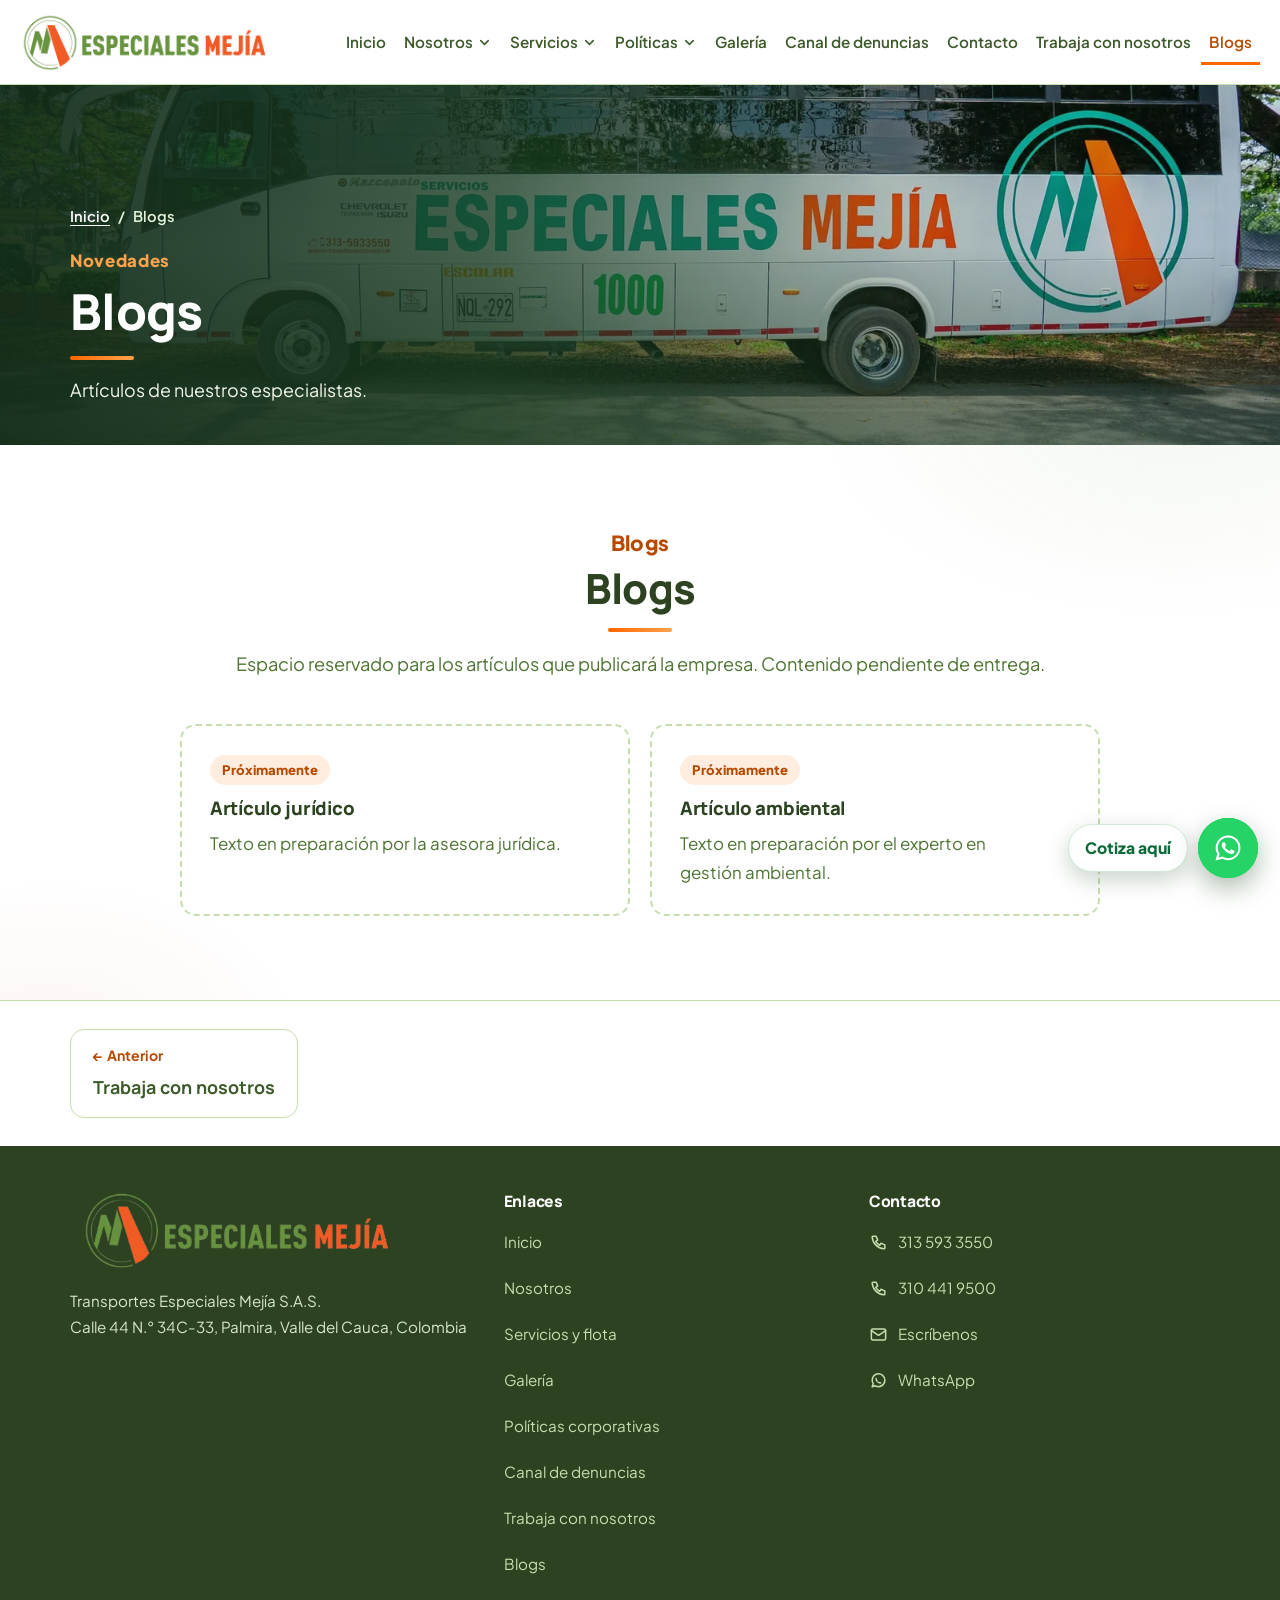
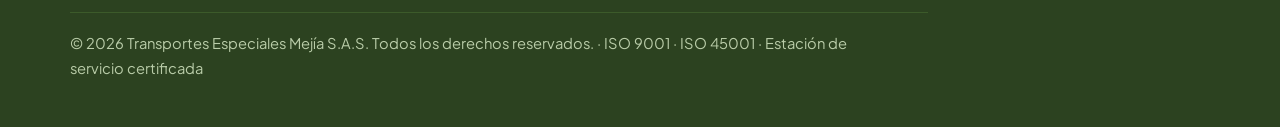
==== blogs.html @ d9e91ddc "Migrar el sitio a version paginada (12 paginas + galeria), reemplaza la landing de una sola pagina" ====
<!DOCTYPE html>
<html lang="es">
<head>
<meta charset="UTF-8">
<meta name="viewport" content="width=device-width, initial-scale=1">
<title>Blogs | Transportes Especiales Mejía S.A.S.</title>
<meta name="description" content="Artículos de nuestros especialistas. Transportes Especiales Mejía S.A.S., Palmira, Valle del Cauca.">
<link rel="icon" href="assets/img/isotipo.png">
<link rel="preconnect" href="https://fonts.googleapis.com">
<link rel="preconnect" href="https://fonts.gstatic.com" crossorigin>
<link href="https://fonts.googleapis.com/css2?family=Manrope:wght@500;600;700;800&family=Plus+Jakarta+Sans:wght@400;500;600;700;800&display=swap" rel="stylesheet">
<link rel="stylesheet" href="assets/css/styles.css">
</head>
<body>
<div class="progreso" id="progreso" aria-hidden="true"></div>
<a class="saltar" href="#contenido">Saltar al contenido</a>
<!-- ========== MÓDULO 01 · CABECERA ========== -->
<header class="cabecera">
  <div class="contenedor cabecera__fila">
    <a class="cabecera__logo" href="index.html"><img src="assets/img/logo-alta.png" alt="Transportes Especiales Mejía S.A.S." width="580" height="130"></a>
    <!-- Obs.3 #24: menú desplegable en escritorio (≥1280 px). En móvil se conserva la lista simple, adaptada. -->
    <nav class="nav" aria-label="Principal">
      <a class="nav__enlace" href="index.html">Inicio</a>
      <div class="nav__grupo">
        <a class="nav__enlace" href="nosotros.html" aria-haspopup="true">Nosotros<svg class="nav__chev" viewBox="0 0 24 24" aria-hidden="true"><path d="M6 9l6 6 6-6"/></svg></a>
        <ul class="nav__panel">
          <li><a href="nosotros.html">Nosotros</a></li>
          <li><a href="nosotros.html#mision-vision">Misión y visión</a></li>
          <li><a href="principios-valores.html#principios">Principios</a></li>
          <li><a href="principios-valores.html#valores">Valores corporativos</a></li>
          <li><a href="nosotros.html#valor-diferencial">Nuestro valor diferencial</a></li>
          <li><a href="sistemas-de-gestion.html">Sistemas de gestión</a></li>
          <li><a href="sostenibilidad.html">Sostenibilidad y responsabilidad ambiental</a></li>
        </ul>
      </div>
      <div class="nav__grupo">
        <a class="nav__enlace" href="servicios.html" aria-haspopup="true">Servicios<svg class="nav__chev" viewBox="0 0 24 24" aria-hidden="true"><path d="M6 9l6 6 6-6"/></svg></a>
        <ul class="nav__panel">
          <li><a href="servicios.html#srv-empresarial">Transporte Empresarial</a></li>
          <li><a href="servicios.html#srv-escolar">Transporte escolar</a></li>
          <li><a href="servicios.html#srv-turistico">Transporte turístico y ocasional</a></li>
          <li><a href="servicios.html#flota">Nuestra flota</a></li>
        </ul>
      </div>
      <div class="nav__grupo">
        <a class="nav__enlace" href="politicas.html" aria-haspopup="true">Políticas<svg class="nav__chev" viewBox="0 0 24 24" aria-hidden="true"><path d="M6 9l6 6 6-6"/></svg></a>
        <ul class="nav__panel">
          <li><a href="politicas.html#pol-integrada">Política integrada de gestión</a></li>
          <li><a href="politicas.html#pol-datos">Tratamiento de datos personales</a></li>
          <li><a href="politicas.html#pol-terminos">Términos y condiciones del servicio</a></li>
          <li><a href="politicas.html#pol-sarlaft">Política SARLAFT y PTEE</a></li>
        </ul>
      </div>
      <a class="nav__enlace" href="galeria.html">Galería</a>
      <a class="nav__enlace" href="canal-de-denuncias.html">Canal de denuncias</a>
      <a class="nav__enlace" href="contacto.html">Contacto</a>
      <a class="nav__enlace" href="trabaja-con-nosotros.html">Trabaja con nosotros</a>
      <a aria-current="page" class="nav__enlace" href="blogs.html">Blogs</a>
    </nav>
    <a class="boton boton--primario boton--ico" href="contacto.html"><svg viewBox="0 0 24 24" aria-hidden="true"><rect x="3.5" y="5" width="17" height="15" rx="2.5"/><path d="M3.5 10h17M8 3v4M16 3v4"/></svg>Solicitar servicio</a>
    <button class="menu-btn" id="menuBtn" aria-expanded="false" aria-controls="navMovil" aria-label="Abrir menú">
      <span></span><span></span><span></span>
    </button>
  </div>
  <nav class="nav-movil" id="navMovil" aria-label="Principal móvil">
    <a href="index.html">Inicio</a>
    <a href="nosotros.html">Nosotros</a>
    <a class="sub" href="principios-valores.html">Principios y valores</a>
    <a class="sub" href="sistemas-de-gestion.html">Sistemas de gestión</a>
    <a class="sub" href="sostenibilidad.html">Sostenibilidad</a>
    <a href="servicios.html">Servicios y flota</a>
    <a href="politicas.html">Políticas</a>
    <a href="galeria.html">Galería</a>
    <a href="canal-de-denuncias.html">Canal de denuncias</a>
    <a href="contacto.html">Contacto</a>
    <a href="trabaja-con-nosotros.html">Trabaja con nosotros</a>
    <a aria-current="page" href="blogs.html">Blogs</a>
  </nav>
</header>


<main id="contenido">
<section class="banner" id="inicio">
  <img class="banner__img" src="assets/banners/12.webp" alt="" width="1600" height="520" style="object-position:50% 55%" fetchpriority="high">
  <div class="contenedor banner__cuerpo">
    <nav class="migas" aria-label="Ruta de navegación"><a href="index.html">Inicio</a><span aria-hidden="true">/</span><span aria-current="page">Blogs</span></nav>
    <span class="banner__eyebrow">Novedades</span>
    <h1>Blogs</h1>
    <p>Artículos de nuestros especialistas.</p>
  </div>
</section>
<!-- ========== MÓDULO 19 · BLOGS (Obs.3 #8: indicio de ubicación; contenido pendiente del cliente) ========== -->
<section class="seccion seccion--claro" id="blogs">
  <div class="contenedor">
    <div class="centrado encabezado">
      <span class="etiqueta">Blogs</span>
      <h2 class="titulo">Blogs</h2>
      <p class="entradilla">Espacio reservado para los artículos que publicará la empresa. Contenido pendiente de entrega.</p>
    </div>
    <div class="blog-rejilla">
      <article class="blog">
        <span class="blog__estado">Próximamente</span>
        <h3>Artículo jurídico</h3>
        <p>Texto en preparación por la asesora jurídica.</p>
      </article>
      <article class="blog">
        <span class="blog__estado">Próximamente</span>
        <h3>Artículo ambiental</h3>
        <p>Texto en preparación por el experto en gestión ambiental.</p>
      </article>
    </div>
  </div>
</section>


<nav class="pager" aria-label="Navegación entre páginas"><div class="contenedor pager__fila"><a class="pager__a pager__a--ant" href="trabaja-con-nosotros.html" rel="prev"><span>← Anterior</span><b>Trabaja con nosotros</b></a></div></nav>
</main>
<!-- ========== MÓDULO 18 · PIE ========== -->
<footer class="pie">
  <div class="contenedor">
    <div class="pie__fila">
      <div>
        <img src="assets/img/logo.png" alt="Transportes Especiales Mejía S.A.S.">
        <p style="margin:18px 0 0">Transportes Especiales Mejía S.A.S.</p>
        <p style="margin:0">Calle 44 N.° 34C-33, Palmira, Valle del Cauca, Colombia</p>
      </div>
      <div>
        <h4>Enlaces</h4>
        <ul>
          <li><a href="index.html">Inicio</a></li>
          <li><a href="nosotros.html">Nosotros</a></li>
          <li><a href="servicios.html">Servicios y flota</a></li>
          <li><a href="galeria.html">Galería</a></li>
          <li><a href="politicas.html">Políticas corporativas</a></li>
          <li><a href="canal-de-denuncias.html">Canal de denuncias</a></li>
          <li><a href="trabaja-con-nosotros.html">Trabaja con nosotros</a></li>
          <li><a href="blogs.html">Blogs</a></li>
        </ul>
      </div>
      <div>
        <h4>Contacto</h4>
        <ul>
          <li><a href="tel:+573135933550"><svg class="ico" viewBox="0 0 24 24" aria-hidden="true"><path d="M5 4h4l2 5-2.5 1.5a12 12 0 005 5L15 13l5 2v4a1 1 0 01-1.1 1A16 16 0 014 5.1 1 1 0 015 4z"/></svg>313 593 3550</a></li>
          <li><a href="tel:+573104419500"><svg class="ico" viewBox="0 0 24 24" aria-hidden="true"><path d="M5 4h4l2 5-2.5 1.5a12 12 0 005 5L15 13l5 2v4a1 1 0 01-1.1 1A16 16 0 014 5.1 1 1 0 015 4z"/></svg>310 441 9500</a></li>
          <li><a href="mailto:pasajeros@transportesespecialesmejia.com"><svg class="ico" viewBox="0 0 24 24" aria-hidden="true"><rect x="3" y="5" width="18" height="14" rx="2"/><path d="M3 7l9 6 9-6"/></svg>Escríbenos</a></li>
          <li><a href="https://wa.me/573135933550" target="_blank" rel="noopener"><svg class="ico" viewBox="0 0 24 24" aria-hidden="true"><path d="M20 11.7a8 8 0 01-11.9 7L4 20l1.4-4a8 8 0 1114.6-4.3z"/><path d="M9 9.5c0 3 2.5 5.5 5.5 5.5"/></svg>WhatsApp</a></li>
        </ul>
      </div>
    </div>
    <div class="pie__legal">© <span id="anio">2026</span> Transportes Especiales Mejía S.A.S. Todos los derechos reservados. · ISO 9001 · ISO 45001 · Estación de servicio certificada</div>
  </div>
</footer>

<!-- Obs.3 #19: botón de WhatsApp con aura («aquí estoy») y texto «Cotiza aquí» -->
<a class="wa-flotante" href="https://wa.me/573135933550" target="_blank" rel="noopener" aria-label="Cotiza aquí por WhatsApp">
  <span class="wa-flotante__texto">Cotiza aquí</span>
  <span class="wa-flotante__disco"><svg viewBox="0 0 24 24" aria-hidden="true"><path d="M12.04 2C6.58 2 2.13 6.45 2.13 11.91c0 1.7.44 3.36 1.28 4.82L2 22l5.4-1.42a9.88 9.88 0 004.64 1.18h.01c5.46 0 9.91-4.45 9.91-9.91 0-2.64-1.03-5.13-2.9-7-1.87-1.87-4.35-2.85-6.02-2.85zm0 18.13h-.01a8.2 8.2 0 01-4.18-1.15l-.3-.18-3.11.82.83-3.03-.2-.31a8.2 8.2 0 01-1.26-4.37c0-4.54 3.7-8.24 8.25-8.24 2.2 0 4.27.86 5.83 2.42a8.18 8.18 0 012.41 5.83c0 4.55-3.7 8.21-8.26 8.21zm4.52-6.16c-.25-.12-1.47-.72-1.7-.81-.23-.08-.39-.12-.56.13-.17.25-.64.81-.78.97-.14.17-.29.19-.53.06-.25-.12-1.05-.39-2-1.23-.74-.66-1.24-1.48-1.39-1.72-.14-.25-.02-.38.11-.5.11-.11.25-.29.37-.43.12-.14.16-.25.25-.41.08-.17.04-.31-.02-.44-.06-.12-.56-1.36-.77-1.86-.2-.49-.41-.42-.56-.43h-.48c-.17 0-.44.06-.67.31-.23.25-.87.85-.87 2.08s.9 2.42 1.02 2.58c.12.17 1.77 2.7 4.29 3.79.6.26 1.07.41 1.44.53.6.19 1.15.16 1.59.1.48-.07 1.47-.6 1.68-1.18.21-.58.21-1.08.15-1.18-.06-.1-.23-.16-.48-.28z"/></svg></span>
</a>
<button class="arriba" id="btnArriba" type="button" aria-label="Volver arriba">
  <svg viewBox="0 0 24 24"><path d="M12 19V5"/><path d="M6 11l6-6 6 6"/></svg>
</button>


<script src="assets/js/main.js" defer></script>
</body>
</html>
---- assets/css/styles.css ----
/* ============================================================
   PROPUESTA V2 · CAPA DE MODERNIZACIÓN VISUAL
   ------------------------------------------------------------
   Esta hoja NO toca contenido, textos, estructura ni datos ya
   aprobados por el cliente en v2.0 (ver CAMBIOS-v2.md). Solo
   añade/ajusta estilo visual: tipografía, movimiento, profundidad
   y detalles de interfaz. Todo lo nuevo respeta
   prefers-reduced-motion y el sistema de color institucional.
   ============================================================ */
/* ============================================================
   SISTEMA DE COLOR v2.0 — verde institucional dominante
   ------------------------------------------------------------
   Corrección aplicada sobre la v1.0 (observaciones 2, 7 y 14
   del cliente): se retira el verde casi negro como fondo de
   sección y se adopta el verde institucional #67943E y su
   escala clara #E5F3D9, tomados del membrete corporativo.
   El texto corrido pasa de gris neutro a verde institucional
   oscuro para que la página "tenga más color".
   Relación verde (H≈93°) / naranja (H≈24°): complementarios
   divididos. Proporción 60-30-10 mantenida.
   ============================================================ */
:root{
  --verde-900:#2C4220;
  --verde-800:#3C5A2A;
  --verde-700:#4E7533;
  --verde-600:#5B8639;
  --verde-500:#67943E;   /* VERDE INSTITUCIONAL */
  --verde-400:#67BA46;   /* verde claro de membrete */
  --verde-200:#C6DEAE;
  --verde-100:#E5F3D9;   /* fondo suave institucional */
  --verde-050:#F2F8EC;

  --naranja-700:#C24E00;
  --naranja-500:#FF6600;  /* NARANJA INSTITUCIONAL — solo relleno decorativo */
  --naranja-txt:#B84A00;  /* naranja para TEXTO: 5,23:1 sobre blanco (AA) */
  --naranja-btn:#C24E00;  /* relleno de botón con texto blanco: 4,79:1 (AA) */
  --naranja-btn-h:#A84300;
  --verde-banda:#4E7533;  /* banda de indicadores: blanco encima da 5,36:1 (AA) */
  --naranja-300:#FFA24D;
  --naranja-100:#FFEEE0;

  --n000:#FFFFFF; --n050:#FAFAF7; --n100:#F1F2EC; --n300:#D6D8CE;
  --n600:#6B6F63; --n900:#1A1C17;

  --texto:var(--verde-900);
  --texto-suave:var(--verde-700);
  --fondo:var(--n050);
  --superficie:var(--n000);
  --borde:var(--verde-200);

  --radio:14px; --radio-sm:8px;
  --sombra:0 2px 4px rgba(44,66,32,.05), 0 12px 28px rgba(44,66,32,.08);
  --sombra-hover:0 8px 16px rgba(44,66,32,.08), 0 24px 48px rgba(44,66,32,.16);
  --max:1180px;
  --fuente:"Plus Jakarta Sans", "Segoe UI", system-ui, -apple-system, "Helvetica Neue", Arial, sans-serif;
  --fuente-titulo:"Manrope", "Plus Jakarta Sans", system-ui, sans-serif;
}

/* ---------- RESET ---------- */
*,*::before,*::after{box-sizing:border-box}
html{scroll-behavior:auto} /* Obs.3 #12: salto directo a la sección, sin desplazamiento */
/* La cabecera fija mide 66px: sin esto, al navegar por el menú el título
   de la sección queda oculto detrás de ella. */
section[id],footer[id],article[id]{scroll-margin-top:112px}
:focus-visible{outline:3px solid var(--naranja-btn);outline-offset:3px;border-radius:4px}
.saltar{position:absolute;left:-9999px;top:0;z-index:200;background:var(--verde-900);color:#fff;
 padding:12px 20px;border-radius:0 0 10px 0;font-weight:700}
.saltar:focus{left:0}
@media(prefers-reduced-motion:reduce){
  html{scroll-behavior:auto}
  *,*::before,*::after{animation-duration:.01ms!important;transition-duration:.01ms!important}
}
body{margin:0;overflow-x:hidden;font-family:var(--fuente);color:var(--texto);background:var(--fondo);line-height:1.7;font-size:1.06rem;-webkit-font-smoothing:antialiased;text-wrap:pretty}
img{max-width:100%;display:block}
a{color:var(--verde-600);text-decoration:none}
h1,h2,h3,h4{font-family:var(--fuente-titulo);line-height:1.22;margin:0 0 .5em;font-weight:800;letter-spacing:-.015em;color:var(--verde-900)}
p{margin:0 0 1em}

/* ---------- UTILIDADES ---------- */
.contenedor{width:100%;max-width:var(--max);margin-inline:auto;padding-inline:20px}
.seccion{padding-block:84px}
.seccion--claro{background:var(--superficie)}
.seccion--suave{background:var(--verde-100)}
.seccion--verde{background:var(--verde-500);color:#fff}
.seccion--verde h2,.seccion--verde h3{color:#fff}
.etiqueta{display:inline-block;font-size:1.3rem;font-weight:800;letter-spacing:.01em;color:var(--naranja-txt);margin-bottom:.35em;line-height:1.3}
.seccion--verde .etiqueta{color:#fff}
.titulo{font-size:clamp(1.8rem,3.8vw,2.6rem);margin-bottom:.4em}
.entradilla{font-size:1.14rem;color:var(--texto-suave);max-width:64ch}
.seccion--verde .entradilla{color:#EEF6E6}
.centrado{text-align:center}
/* Justificar solo textos de línea larga, con guionado, porque en columnas
   estrechas la justificación abre huecos entre palabras. */
.justificado{text-align:left}
@media(min-width:900px){ .justificado{text-align:justify;hyphens:auto;-webkit-hyphens:auto;text-wrap:initial} }
.centrado .entradilla{margin-inline:auto}
.rejilla{display:grid;gap:26px}
@media(min-width:760px){ .rejilla--2{grid-template-columns:repeat(2,1fr)} .rejilla--3{grid-template-columns:repeat(3,1fr)} .rejilla--4{grid-template-columns:repeat(2,1fr)} }
@media(min-width:1040px){ .rejilla--4{grid-template-columns:repeat(4,1fr)} }

.boton{display:inline-block;padding:15px 30px;border-radius:100px;font-weight:700;font-size:1.02rem;min-height:48px;transition:transform .18s ease, box-shadow .18s ease, background .18s ease}
.boton:hover{transform:translateY(-2px)}
.boton--primario{background:var(--naranja-btn);color:#fff;box-shadow:0 8px 20px rgba(194,78,0,.3)}
.boton--primario:hover{background:var(--naranja-btn-h)}
.boton--fantasma{border:2px solid rgba(255,255,255,.7);color:#fff}
.boton--fantasma:hover{background:#fff;color:var(--verde-700)}
.boton--verde{background:var(--verde-500);color:#fff}
.boton--verde:hover{background:var(--verde-700)}

/* Icono de línea reutilizable */
.ico{width:22px;height:22px;flex:0 0 22px;stroke:var(--verde-500);fill:none;stroke-width:1.9;stroke-linecap:round;stroke-linejoin:round}

/* ============================================================
   MÓDULO 01 · CABECERA
   ============================================================ */
.cabecera{position:sticky;top:0;z-index:60;background:rgba(255,255,255,.96);backdrop-filter:blur(10px);border-bottom:1px solid var(--borde)}
.cabecera__fila{display:flex;align-items:center;justify-content:space-between;gap:18px;padding-block:12px}
.cabecera__logo{display:flex;align-items:center;min-height:46px}
.cabecera__logo img{height:44px;width:auto}
.nav{display:none;gap:20px;font-size:1.06rem;font-weight:600;white-space:nowrap}
.nav a{color:var(--verde-800);position:relative;padding-block:10px}
.nav a::after{content:"";position:absolute;left:0;bottom:0;width:0;height:2px;background:var(--naranja-500);transition:width .2s ease}
.nav a:hover::after{width:100%}
.cabecera .boton{padding:12px 22px;font-size:1rem;min-height:46px;white-space:nowrap}
.menu-btn{display:flex;flex-direction:column;justify-content:center;gap:5px;flex:0 0 48px;width:48px;height:46px;padding:0 11px;
 background:none;border:1px solid var(--borde);border-radius:9px;cursor:pointer;min-height:46px}
.menu-btn span{display:block;height:2px;background:var(--verde-700);border-radius:2px;transition:transform .2s ease,opacity .2s ease}
.menu-btn[aria-expanded="true"] span:nth-child(1){transform:translateY(7px) rotate(45deg)}
.menu-btn[aria-expanded="true"] span:nth-child(2){opacity:0}
.menu-btn[aria-expanded="true"] span:nth-child(3){transform:translateY(-7px) rotate(-45deg)}
.nav-movil{display:none;border-top:1px solid var(--borde);background:#fff}
.nav-movil.abierto{display:block}
@media(min-width:1280px){ .nav{display:flex} .menu-btn{display:none} }
.nav-movil a{display:flex;align-items:center;min-height:52px;padding:14px 20px;border-bottom:1px solid var(--verde-100);font-weight:600;font-size:1.06rem;color:var(--verde-800)}
@media(min-width:1280px){ .nav-movil{display:none!important} }

/* ============================================================
   MÓDULO 02 · HÉROE
   ============================================================ */
.heroe{position:relative;color:#fff;isolation:isolate}
.heroe__media{position:absolute;inset:0;z-index:-2}
.heroe__media img{width:100%;height:100%;object-fit:cover}
.heroe::before{content:"";position:absolute;inset:0;z-index:-1;
 background:linear-gradient(100deg, rgba(44,66,32,.95) 0%, rgba(78,117,51,.88) 48%, rgba(91,134,57,.62) 100%)}
.heroe__cuerpo{padding-block:110px 96px;max-width:760px}
.heroe .razon{display:block;font-size:clamp(1.05rem,2.3vw,1.5rem);font-weight:800;letter-spacing:.04em;color:var(--naranja-300);margin-bottom:.5em}
.heroe h1{font-size:clamp(2.1rem,5.4vw,3.5rem);margin-bottom:.35em;color:#fff}
.heroe h1 em{font-style:normal;color:var(--naranja-300)}
.heroe p{font-size:1.18rem;color:#F1F7EA;max-width:58ch}
.heroe__acciones{display:flex;flex-wrap:wrap;gap:14px;margin-top:30px}
.heroe__sellos{display:flex;flex-wrap:wrap;gap:10px;margin-top:38px}
.sello{font-size:.96rem;font-weight:700;background:rgba(28,42,18,.62);border:1px solid rgba(255,255,255,.55);border-radius:100px;padding:8px 17px;color:#fff}

/* ============================================================
   MÓDULO 03 · POR QUÉ CONFIAR (4 pilares)
   ============================================================ */
.pilares{position:relative}
.pilares__lista{display:grid;grid-template-columns:repeat(2,1fr);gap:26px;margin-top:38px}
@media(min-width:860px){ .pilares__lista{grid-template-columns:repeat(4,1fr)} }
.pilar{text-align:center;position:relative}
@media(min-width:860px){
  .pilar::after{content:"";position:absolute;top:58px;right:-13px;width:26px;height:2px;background:var(--verde-200)}
  .pilar:last-child::after{display:none}
}
.pilar__disco{width:116px;height:116px;margin:0 auto 16px;border-radius:50%;border:2px solid var(--verde-500);
 background:var(--verde-100);display:flex;align-items:center;justify-content:center;transition:transform .2s ease,box-shadow .2s ease}
.pilar:nth-child(2n) .pilar__disco{background:var(--naranja-100);border-color:var(--naranja-btn)}
.pilar:hover .pilar__disco{transform:translateY(-4px);box-shadow:0 10px 22px rgba(44,66,32,.16)}
.pilar__disco svg{width:46px;height:46px;stroke:var(--verde-700);fill:none;stroke-width:1.7;stroke-linecap:round;stroke-linejoin:round}
.pilar:nth-child(2n) .pilar__disco svg{stroke:var(--naranja-btn)}
.pilar h3{font-size:1.2rem;margin-bottom:.25em}
.pilar p{font-size:1rem;color:var(--texto-suave);margin:0}

/* ============================================================
   MÓDULO 04 · INDICADORES
   ============================================================ */
.indicadores{background:var(--verde-banda);color:#fff}
.indicadores .rejilla{gap:14px;padding-block:38px;text-align:center}
@media(min-width:760px){ .indicadores .rejilla{grid-template-columns:repeat(3,1fr)} }
.indicador__cifra{font-size:clamp(2rem,4vw,2.8rem);font-weight:800;line-height:1;color:#fff}
.indicador__texto{font-size:1.04rem;color:#fff;font-weight:600}

/* ============================================================
   MÓDULO 05 · NOSOTROS
   ============================================================ */
.dividido{display:grid;gap:44px;align-items:center}
.dividido>*{min-width:0}
@media(min-width:900px){ .dividido{grid-template-columns:1.05fr 1fr} .dividido--invertido>*:first-child{order:2} }
.marco{border-radius:var(--radio);overflow:hidden;box-shadow:var(--sombra)}
.marco img{width:100%;aspect-ratio:4/3;object-fit:cover}
.lista-check{list-style:none;padding:0;margin:20px 0 0;display:grid;gap:12px}
.lista-check li{display:flex;gap:12px;align-items:flex-start;font-size:1rem}
.lista-check li::before{content:"";flex:0 0 9px;height:9px;margin-top:.6em;border-radius:50%;background:var(--naranja-500)}

/* ============================================================
   MÓDULO 06 · MISIÓN / VISIÓN / POLÍTICA
   ============================================================ */
.tarjeta{background:var(--superficie);border:1px solid var(--borde);border-radius:var(--radio);padding:32px;box-shadow:var(--sombra)}
.tarjeta--acento{border-top:4px solid var(--naranja-500)}
.tarjeta h3{font-size:1.3rem}
.tarjeta p:last-child{margin-bottom:0}

/* ============================================================
   MÓDULO 07 · VALORES
   ============================================================ */
.valor{background:var(--superficie);border:1px solid var(--borde);border-radius:var(--radio);padding:28px;transition:border-color .2s ease,transform .2s ease}
.valor:hover{border-color:var(--verde-500);transform:translateY(-3px)}
.valor__num{display:inline-flex;align-items:center;justify-content:center;width:38px;height:38px;border-radius:10px;
 background:var(--verde-100);color:var(--verde-700);font-weight:800;font-size:.98rem;margin-bottom:14px}
.valor:nth-child(3n+2) .valor__num{background:var(--naranja-100);color:var(--naranja-700)}
/* Ilustración de cada valor: decorativa (alt vacío), el nombre ya está en el h3 */
.valor__img{display:block;width:128px;height:128px;object-fit:contain;margin:0 0 14px;border-radius:12px}
.valor{display:flex;flex-direction:column}
@media(max-width:759px){ .valor__img{width:112px;height:112px} }
.valor h3{font-size:1.16rem}
.valor p{font-size:1rem;color:var(--texto-suave);margin:0}

/* ============================================================
   MÓDULO 08 · SERVICIOS
   ============================================================ */
.servicio{background:var(--superficie);border-radius:var(--radio);overflow:hidden;border:1px solid var(--borde);
 display:flex;flex-direction:column;transition:transform .2s ease,box-shadow .2s ease}
.servicio:hover{transform:translateY(-4px);box-shadow:var(--sombra)}
.servicio img{aspect-ratio:16/10;object-fit:cover;width:100%}
.servicio__cuerpo{padding:22px 24px 26px}
.servicio h3{font-size:1.2rem;margin-bottom:.35em}
.servicio p{font-size:1rem;color:var(--texto-suave);margin:0}

/* ============================================================
   MÓDULO 09 · FLOTA
   ============================================================ */
.bus{background:var(--superficie);border:1px solid var(--borde);border-radius:var(--radio);overflow:hidden;
 display:flex;flex-direction:column}
.bus img{aspect-ratio:3/2;object-fit:cover;width:100%}
.bus__cuerpo{padding:22px 24px 26px}
.bus__cap{display:inline-block;background:var(--naranja-500);color:#fff;border-radius:100px;padding:5px 15px;
 font-weight:800;font-size:.92rem;margin-bottom:10px}
.bus h3{font-size:1.2rem;margin-bottom:.3em}
.bus p{font-size:1rem;color:var(--texto-suave);margin:0}

/* ============================================================
   MÓDULO 10 · CERTIFICACIONES
   ============================================================ */
.cert{display:flex;gap:16px;align-items:flex-start;background:rgba(255,255,255,.14);
 border:1px solid rgba(255,255,255,.4);border-radius:var(--radio);padding:24px}
.cert__marca{flex:0 0 auto;font-size:.8rem;font-weight:800;background:var(--naranja-500);color:#fff;
 border-radius:var(--radio-sm);padding:8px 12px}
.cert__img{flex:0 0 auto;width:86px;height:86px;border-radius:20px;background:#fff;padding:5px;object-fit:contain}
@media(max-width:519px){ .cert__img{width:72px;height:72px} }
.chapa--foto{background:#fff;padding:6px}
.chapa--foto img{width:100%;height:100%;object-fit:contain}
.cert h3{font-size:1.14rem;margin-bottom:.25em;color:#fff}
.cert p{font-size:1rem;color:#F1F7EA;margin:0}

/* ============================================================
   MÓDULO 11 · SOSTENIBILIDAD
   ============================================================ */
.mosaico{display:grid;gap:20px}
@media(min-width:820px){ .mosaico{grid-template-columns:repeat(3,1fr)} .mosaico__destacado{grid-column:span 2} }
.mosaico figure{position:relative;margin:0;border-radius:var(--radio);overflow:hidden;min-height:250px;color:#fff}
.mosaico img{position:absolute;inset:0;width:100%;height:100%;object-fit:cover}
.mosaico figcaption{position:relative;z-index:2;padding:26px;display:flex;flex-direction:column;justify-content:flex-end;min-height:250px;
 background:linear-gradient(to top, rgba(44,66,32,.93) 8%, rgba(44,66,32,.15) 78%)}
.mosaico h3{font-size:1.25rem;margin-bottom:.3em;color:#fff}
.mosaico p{font-size:1.02rem;margin:0;color:#F0F7E8}

/* ============================================================
   MÓDULO 12 · POLÍTICAS CORPORATIVAS
   ============================================================ */
.politica{display:flex;gap:16px;align-items:flex-start;background:var(--superficie);border:1px solid var(--borde);
 border-radius:var(--radio);padding:22px 24px}
.politica h3{font-size:1.14rem;margin-bottom:.25em}
.politica p{font-size:1rem;color:var(--texto-suave);margin:0}
.politica a{display:inline-flex;align-items:center;min-height:44px;font-weight:700}
.politica__estado{display:inline-block;margin-top:10px;font-size:.92rem;font-weight:700;color:#A84300;
 background:var(--naranja-100);border-radius:100px;padding:6px 14px}

/* ============================================================
   MÓDULO 13 · CANAL DE DENUNCIAS
   ============================================================ */
.denuncia{display:grid;gap:26px;align-items:center}
@media(min-width:860px){ .denuncia{grid-template-columns:1fr 240px} }
.denuncia__qr{background:var(--superficie);border:1px solid var(--borde);border-radius:var(--radio);padding:18px;text-align:center}
.denuncia__qr img{width:100%;max-width:190px;margin-inline:auto}
.denuncia__qr span{display:block;font-size:.85rem;color:var(--texto-suave);margin-top:10px}
.qr-vacio{aspect-ratio:1/1;max-width:190px;margin-inline:auto;border:2px dashed var(--verde-200);border-radius:10px;
 display:flex;align-items:center;justify-content:center;text-align:center;font-size:.82rem;color:var(--n600);padding:12px}

/* ============================================================
   MÓDULO 14 · TRABAJA CON NOSOTROS
   ============================================================ */
.form{display:grid;min-width:0;gap:18px;background:var(--superficie);border:1px solid var(--borde);border-radius:var(--radio);padding:30px}
@media(min-width:760px){ .form{grid-template-columns:repeat(2,1fr)} .form .ancho{grid-column:1/-1} }
.campo label{display:block;font-size:.9rem;font-weight:700;color:var(--verde-800);margin-bottom:6px}
.campo{min-width:0}
.campo input,.campo textarea{width:100%;max-width:100%;padding:12px 14px;border:1px solid var(--borde);border-radius:var(--radio-sm);
 font-family:inherit;font-size:1rem;color:var(--texto);background:var(--n050)}
.campo input:focus,.campo textarea:focus{outline:2px solid var(--verde-400);outline-offset:1px}
.campo input[type=file]{padding:9px 12px;background:var(--verde-050)}
.form__aviso{font-size:.92rem;color:var(--n600);margin:0}
.campo input:user-invalid{border-color:#B84A00;background:#FFF6F0}
.campo .error[hidden]{display:none}
.campo .error{display:block;font-size:.88rem;font-weight:600;color:#A84300;margin-top:5px}
.form__enviando{position:relative;pointer-events:none;opacity:.6}
.spin{display:inline-block;width:16px;height:16px;margin-right:9px;vertical-align:-3px;
 border:2px solid rgba(255,255,255,.45);border-top-color:#fff;border-radius:50%;animation:gira .7s linear infinite}
@keyframes gira{to{transform:rotate(360deg)}}
/* Panel de confirmación */
.exito{background:var(--superficie);border:1px solid var(--verde-200);border-top:5px solid var(--verde-500);
 border-radius:var(--radio);padding:34px 32px;box-shadow:var(--sombra);text-align:center}
.exito__disco{width:82px;height:82px;margin:0 auto 18px;border-radius:50%;background:var(--verde-100);
 display:flex;align-items:center;justify-content:center}
.exito__disco svg{width:40px;height:40px;stroke:var(--verde-600);fill:none;stroke-width:2.2;stroke-linecap:round;stroke-linejoin:round}
.exito h3{font-size:1.4rem;margin-bottom:.4em}
.exito p{font-size:1.04rem;color:var(--texto-suave)}
.exito__resumen{text-align:left;background:var(--verde-050);border-radius:10px;padding:18px 20px;margin:22px 0 24px}
.exito__resumen dl{margin:0;display:grid;gap:9px}
@media(min-width:560px){ .exito__resumen dl{grid-template-columns:auto 1fr;gap:9px 20px;align-items:baseline} }
.exito__resumen dt{font-size:.92rem;font-weight:700;color:var(--verde-800)}
.exito__resumen dd{margin:0;font-size:1rem;color:var(--texto-suave);overflow-wrap:break-word}
.exito__radicado{font-family:"Cascadia Mono",Consolas,monospace;font-weight:700;color:var(--naranja-txt)}
.maqueta{display:block;margin-top:22px;font-size:.86rem;color:var(--n600);border-top:1px dashed var(--verde-200);padding-top:14px}

/* ============================================================
   MÓDULO 15 · HORARIOS
   ============================================================ */
.horario{background:var(--superficie);border:1px solid var(--borde);border-radius:var(--radio);padding:24px;display:flex;gap:16px;align-items:flex-start}
.horario h3{font-size:1.14rem;margin-bottom:.35em}
.horario p{margin:0;font-size:1.04rem;color:var(--texto-suave)}

/* ============================================================
   MÓDULO 16 · CTA
   ============================================================ */
.cta{background:linear-gradient(115deg,var(--verde-600),var(--verde-400));color:#fff;text-align:center}
.cta h2{font-size:clamp(1.7rem,3.4vw,2.4rem);color:#fff}
.cta__ico{width:70px;height:70px;margin:0 auto 18px;border-radius:50%;background:rgba(255,255,255,.18);
 border:2px solid rgba(255,255,255,.55);display:flex;align-items:center;justify-content:center}
.cta__ico svg{width:34px;height:34px;stroke:#fff;fill:none;stroke-width:1.8;stroke-linecap:round;stroke-linejoin:round}
.cta p{color:#F0F8E8;max-width:62ch;margin-inline:auto;font-size:1.08rem}

/* ============================================================
   MÓDULO 17 · CONTACTO
   ============================================================ */
.contacto__rejilla{display:grid;gap:20px}
@media(min-width:680px){ .contacto__rejilla{grid-template-columns:repeat(2,1fr)} }
.contacto__item{background:var(--superficie);border:1px solid var(--borde);border-radius:var(--radio);padding:26px}
.contacto__cab{display:flex;align-items:center;gap:10px;margin-bottom:12px}
.contacto__cab h3{font-size:1.14rem;margin:0;color:var(--verde-800)}
.contacto__item p{margin:0;font-size:1.06rem;font-weight:600;color:var(--verde-700);overflow-wrap:break-word;hyphens:none}
.contacto__item p+p{margin-top:5px}
/* Los datos de contacto son objetivos táctiles: 44px mínimos en móvil. */
.contacto__item a{display:inline-flex;align-items:center;min-height:44px;padding-block:2px}

/* ============================================================
   MÓDULO 18 · PIE
   ============================================================ */
.pie{background:var(--verde-900);color:#D9E6CE;padding-block:46px;font-size:.95rem}
.pie__fila{display:grid;gap:24px}
@media(min-width:820px){ .pie__fila{grid-template-columns:1.2fr 1fr 1fr} }
.pie img{height:78px}
.pie h4{color:#fff;font-size:.98rem;margin-bottom:.6em}
.pie a{color:var(--verde-200)}
.pie ul{list-style:none;padding:0;margin:0;display:grid;gap:2px}
.pie li a{display:flex;align-items:center;gap:10px;min-height:44px}
.pie .ico{stroke:var(--verde-200);width:19px;height:19px;flex:0 0 19px}
.pie__legal{max-width:80ch}
.pie__legal{font-size:.92rem;color:#B9CCA8;margin-top:26px;border-top:1px solid #3C5A2A;padding-top:18px;max-width:78ch}

/* ============================================================
   ICONOGRAFÍA ILUSTRADA — misma paleta que las ilustraciones de
   valores (bosque, esmeralda, menta, naranja). Decorativa.
   ============================================================ */
.ilu{display:block;width:100%;height:100%}
.chapa{flex:0 0 auto;width:84px;height:84px;border-radius:22px;background:#EEF8F1;
 display:flex;align-items:center;justify-content:center;padding:5px}
.chapa--sm{width:64px;height:64px;border-radius:18px;padding:4px}

/* ---- Políticas: 3 + 2, sin huecos ---- */
.pol-rejilla{display:grid;gap:20px}
@media(min-width:720px){ .pol-rejilla{grid-template-columns:repeat(6,1fr)}
  .pol{grid-column:span 3} }
@media(min-width:1000px){ .pol{grid-column:span 2} .pol--ancha{grid-column:span 3} }
.pol{background:var(--superficie);border:1px solid var(--borde);border-radius:18px;padding:26px 24px;
 display:flex;flex-direction:column;gap:14px;transition:transform .2s ease,box-shadow .2s ease}
.pol:hover{transform:translateY(-4px);box-shadow:var(--sombra)}
.pol h3{font-size:1.18rem;margin:0}
.pol p{margin:0;font-size:1rem;color:var(--texto-suave)}
.pol--ancha{flex-direction:row;align-items:center;gap:20px}
.pol--destacada{background:var(--verde-900);border-color:var(--verde-900)}
.pol--destacada h3{color:#fff}
.pol--destacada p{color:#DCEBD2}
.pol--destacada .chapa{background:rgba(255,255,255,.1)}
.pol__ir{display:inline-flex;align-items:center;gap:8px;min-height:44px;margin-top:4px;font-weight:700;color:#fff;
 text-decoration:underline;text-underline-offset:4px}
@media(max-width:519px){ .pol--ancha{flex-direction:column;align-items:flex-start} }

/* ---- Canal de denuncias: tres vías de igual peso ---- */
.den-rejilla{display:grid;gap:20px}
@media(min-width:860px){ .den-rejilla{grid-template-columns:repeat(3,1fr)} }
.den{background:var(--verde-050);border:1px solid var(--borde);border-radius:18px;padding:26px 24px;
 display:flex;flex-direction:column;gap:12px}
.den h3{font-size:1.18rem;margin:0}
.den p{margin:0;color:var(--texto-suave)}
.den .boton{margin-top:auto;align-self:flex-start}
.den__correo{font-weight:700;overflow-wrap:break-word;display:inline-flex;min-height:44px;align-items:center}
.den--qr{align-items:center;text-align:center;background:var(--superficie)}
.qr{width:168px;height:168px;border-radius:10px;border:6px solid #fff;box-shadow:0 0 0 2px var(--verde-200)}
.den__paso{display:inline-flex;align-items:center;justify-content:center;width:30px;height:30px;border-radius:50%;
 background:var(--naranja-btn);color:#fff;font-weight:800;font-size:.95rem}
.den__cab{display:flex;align-items:center;justify-content:space-between;width:100%}

/* ---- Horarios: franja semanal + estado en vivo ---- */
.hor-estado{display:inline-flex;align-items:center;gap:10px;margin-top:14px;padding:10px 18px;border-radius:100px;
 font-weight:700;font-size:1rem;background:var(--verde-100);color:var(--verde-800)}
.hor-estado i{width:11px;height:11px;border-radius:50%;background:var(--verde-600);
 box-shadow:0 0 0 4px rgba(91,134,57,.22)}
.hor-estado.cerrado{background:var(--naranja-100);color:#A84300}
.hor-estado.cerrado i{background:#A84300;box-shadow:0 0 0 4px rgba(168,67,0,.18)}
.hor-rejilla{display:grid;gap:22px;grid-template-columns:repeat(auto-fit,minmax(min(100%,318px),1fr))}
.hor{min-width:0;background:var(--superficie);border:1px solid var(--borde);border-radius:18px;padding:24px;
 display:flex;flex-direction:column;gap:14px;position:relative}
.hor.hoy{border:2px solid var(--verde-500);box-shadow:var(--sombra)}
.hor__hoy{position:absolute;top:-12px;right:18px;background:var(--verde-500);color:#fff;font-size:.82rem;
 font-weight:800;border-radius:100px;padding:3px 12px}
.hor__cab{display:flex;align-items:center;gap:14px}
.hor__cab h3{font-size:1.16rem;margin:0}
.semana{display:flex;gap:6px;flex-wrap:wrap}
.semana span{width:34px;height:34px;border-radius:9px;display:flex;align-items:center;justify-content:center;
 font-size:.86rem;font-weight:800;background:var(--n100);color:#8A8E82}
.semana span.on{background:var(--verde-600);color:#fff}
.franjas{display:grid;gap:8px}
.franja{display:flex;align-items:center;gap:10px;background:var(--verde-050);border-radius:10px;padding:10px 12px;
 font-weight:600;color:var(--verde-800);white-space:nowrap;font-size:1rem}
.franja b{font-size:.8rem;font-weight:800;color:var(--naranja-txt);min-width:54px}

/* ---- Contacto: icono a la izquierda, sin aire muerto ---- */
.con-rejilla{display:grid;gap:18px;grid-template-columns:minmax(0,1fr)}
.con,.pol,.den{min-width:0}
@media(min-width:720px){ .con-rejilla{grid-template-columns:repeat(2,minmax(0,1fr))} }
.con{background:var(--superficie);border:1px solid var(--borde);border-radius:18px;padding:22px;
 display:flex;align-items:center;gap:20px;transition:transform .2s ease,box-shadow .2s ease}
.con:hover{transform:translateY(-3px);box-shadow:var(--sombra)}
.con h3{font-size:1.12rem;margin:0 0 4px}
.con p{margin:0;font-size:1.06rem;font-weight:600;color:var(--verde-700);overflow-wrap:break-word}
.con a{display:inline-flex;align-items:center;min-height:40px}
.con__cuerpo{min-width:0}
.con .boton{margin-top:8px;min-height:44px;padding:10px 20px;font-size:.96rem}
@media(max-width:419px){ .con{flex-direction:column;align-items:flex-start} }

/* ============================================================
   PROPUESTA V2 · MEJORA 1 — Barra de progreso de scroll
   ============================================================ */
.progreso{position:fixed;top:0;left:0;height:3px;width:0%;z-index:80;
 background:linear-gradient(90deg,var(--naranja-500),var(--verde-400));transition:width .1s linear}

/* ============================================================
   PROPUESTA V2 · MEJORA 2 — Cabecera dinámica (se contrae al bajar)
   ============================================================ */
.cabecera{transition:box-shadow .25s ease, padding .25s ease}
.cabecera.contraida{box-shadow:0 4px 24px rgba(44,66,32,.1)}
.cabecera.contraida .cabecera__logo img{height:36px;transition:height .25s ease}
.cabecera__logo img{transition:height .25s ease}

/* ============================================================
   PROPUESTA V2 · MEJORA 3 — Revelado progresivo al hacer scroll
   ============================================================ */
.aparece{opacity:0;transform:translateY(26px);transition:opacity .7s cubic-bezier(.2,.7,.2,1),transform .7s cubic-bezier(.2,.7,.2,1)}
.aparece.visible{opacity:1;transform:translateY(0)}
.aparece-grupo .aparece:nth-child(1){transition-delay:.05s}
.aparece-grupo .aparece:nth-child(2){transition-delay:.12s}
.aparece-grupo .aparece:nth-child(3){transition-delay:.19s}
.aparece-grupo .aparece:nth-child(4){transition-delay:.26s}
.aparece-grupo .aparece:nth-child(5){transition-delay:.33s}
.aparece-grupo .aparece:nth-child(6){transition-delay:.4s}
@media(prefers-reduced-motion:reduce){ .aparece{opacity:1;transform:none;transition:none} }

/* ============================================================
   PROPUESTA V2 · MEJORA 4 — Fondos decorativos sutiles
   ============================================================ */
.seccion{position:relative}
.seccion--claro::before,.seccion--suave::before{content:"";position:absolute;inset:0;z-index:0;pointer-events:none;
 background:radial-gradient(560px 320px at 92% -6%, rgba(103,148,62,.07), transparent 65%),
            radial-gradient(420px 260px at 4% 106%, rgba(194,78,0,.05), transparent 60%)}
.seccion--claro>.contenedor,.seccion--suave>.contenedor{position:relative;z-index:1}

/* ============================================================
   PROPUESTA V2 · MEJORA 5 — Divisores orgánicos entre secciones
   ============================================================ */
.ola{display:block;width:100%;height:64px;margin-bottom:-1px}
.ola path{fill:var(--fondo)}
.heroe .ola{position:absolute;left:0;right:0;bottom:-1px;z-index:1;height:56px}
.heroe .ola path{fill:var(--n050)}
@media(min-width:760px){ .ola{height:84px} .heroe .ola{height:72px} }

/* ============================================================
   PROPUESTA V2 · MEJORA 6 — Héroe: tarjeta flotante de indicadores
   (sustituye visualmente la banda plana de indicadores por una
   tarjeta que se superpone al borde de la imagen del héroe)
   ============================================================ */
.heroe{padding-bottom:34px}
.heroe__flotante{position:relative;z-index:2;margin-top:-64px}
@media(min-width:760px){ .heroe__flotante{margin-top:-46px} }
.heroe__tarjeta{background:rgba(255,255,255,.97);backdrop-filter:blur(14px);border-radius:var(--radio);
 box-shadow:0 20px 48px rgba(20,30,12,.28);display:grid;grid-template-columns:repeat(3,1fr);overflow:hidden}
.heroe__dato{padding:20px 14px;text-align:center;border-right:1px solid var(--verde-100)}
.heroe__dato:last-child{border-right:none}
.heroe__dato b{display:block;font-family:var(--fuente-titulo);font-size:clamp(1.5rem,3.4vw,2.1rem);font-weight:800;color:var(--verde-700);line-height:1}
.heroe__dato span{display:block;margin-top:4px;font-size:.86rem;font-weight:700;color:var(--texto-suave)}
.indicadores{display:none}

/* ============================================================
   PROPUESTA V2 · MEJORA 7 — Zoom suave de imágenes en tarjetas
   ============================================================ */
.servicio,.bus,.marco{overflow:hidden}
.servicio img,.bus img,.marco img{transition:transform .5s cubic-bezier(.2,.7,.2,1)}
.servicio:hover img,.bus:hover img,.marco:hover img{transform:scale(1.06)}
.mosaico figure img{transition:transform .6s cubic-bezier(.2,.7,.2,1)}
.mosaico figure:hover img{transform:scale(1.08)}
.valor__img{transition:transform .4s ease}
.valor:hover .valor__img{transform:scale(1.05) rotate(-1deg)}

/* ============================================================
   PROPUESTA V2 · MEJORA 8 — Iconografía con resplandor degradado
   ============================================================ */
.pilar__disco{position:relative}
.pilar__disco::before{content:"";position:absolute;inset:-6px;border-radius:50%;z-index:-1;opacity:0;
 background:radial-gradient(circle, rgba(103,148,62,.35), transparent 70%);transition:opacity .25s ease}
.pilar:nth-child(2n) .pilar__disco::before{background:radial-gradient(circle, rgba(194,78,0,.3), transparent 70%)}
.pilar:hover .pilar__disco::before{opacity:1}
.chapa{position:relative;box-shadow:0 6px 16px rgba(15,74,46,.1)}

/* ============================================================
   PROPUESTA V2 · MEJORA 9 — Contador animado en cifras clave
   ============================================================ */
.heroe__dato b.contando,.indicador__cifra.contando{font-variant-numeric:tabular-nums}

/* ============================================================
   PROPUESTA V2 · MEJORA 10 — Botón flotante de WhatsApp
   ============================================================ */
.wa-flotante{position:fixed;right:20px;bottom:20px;z-index:70;width:58px;height:58px;border-radius:50%;
 background:#25D366;display:flex;align-items:center;justify-content:center;box-shadow:0 10px 26px rgba(20,60,20,.32);
 transition:transform .2s ease,box-shadow .2s ease}
.wa-flotante:hover{transform:translateY(-3px) scale(1.05);box-shadow:0 14px 32px rgba(20,60,20,.4)}
.wa-flotante svg{width:28px;height:28px;fill:#fff}
.wa-flotante::before{content:"";position:absolute;inset:0;border-radius:50%;background:#25D366;opacity:.55;
 animation:pulso-wa 2.6s ease-out infinite}
@keyframes pulso-wa{0%{transform:scale(1);opacity:.5}100%{transform:scale(1.9);opacity:0}}
@media(prefers-reduced-motion:reduce){ .wa-flotante::before{animation:none;display:none} }

/* ============================================================
   PROPUESTA V2 · MEJORA 11 — Botón "volver arriba"
   ============================================================ */
.arriba{position:fixed;right:20px;bottom:88px;z-index:70;width:44px;height:44px;border-radius:50%;
 background:var(--superficie);border:1px solid var(--borde);box-shadow:var(--sombra);display:flex;align-items:center;
 justify-content:center;opacity:0;pointer-events:none;transform:translateY(8px);
 transition:opacity .25s ease,transform .25s ease}
.arriba.visible{opacity:1;pointer-events:auto;transform:translateY(0)}
.arriba svg{width:20px;height:20px;stroke:var(--verde-700);fill:none;stroke-width:2.4;stroke-linecap:round;stroke-linejoin:round}
.arriba:hover{border-color:var(--verde-500)}

/* ============================================================
   PROPUESTA V2 · MEJORA 12 — Acento de borde en tarjetas al hover
   ============================================================ */
.tarjeta,.pol,.den,.horario,.hor,.politica,.contacto__item{position:relative}
.tarjeta,.pol,.hor{transition:transform .2s ease,box-shadow .2s ease,border-color .2s ease}
.tarjeta:hover,.pol:hover,.hor:hover{border-color:var(--verde-400);box-shadow:var(--sombra-hover);transform:translateY(-3px)}

/* ============================================================
   PROPUESTA V2 · MEJORA 13 — Botones con leve profundidad extra
   ============================================================ */
.boton--primario{background:linear-gradient(135deg,var(--naranja-btn),var(--naranja-btn-h))}
.boton--verde{background:linear-gradient(135deg,var(--verde-500),var(--verde-700))}
.boton:active{transform:translateY(0)}

/* ============================================================
   OBSERVACIONES No. 3 DEL CLIENTE — capa de ajustes
   Cada bloque indica la observación que atiende.
   ============================================================ */

/* Obs.20 — más blanco de fondo; el verde suave deja de ser fondo de sección */
.seccion--suave{background:var(--n050);border-block:1px solid #EFEFE8}
.seccion--claro{background:#fff}
/* Obs.20 — más naranja: filete naranja bajo cada título de sección */
.titulo::after{content:"";display:block;width:64px;height:4px;border-radius:4px;margin-top:14px;
 background:linear-gradient(90deg,var(--naranja-500),var(--naranja-300))}
.centrado .titulo::after{margin-inline:auto}
.encabezado{margin-bottom:44px}
.valor:hover{border-color:var(--naranja-500)}

/* Obs.1 — logo más grande */
.cabecera .contenedor{max-width:1480px}
.cabecera__logo img{height:48px}
@media(min-width:760px){ .cabecera__logo img{height:60px} }
.cabecera.contraida .cabecera__logo img{height:48px}

/* Obs.24 — menú desplegable (escritorio) */
.nav{align-items:center;gap:2px;font-size:.95rem}
.nav__enlace{display:inline-flex;align-items:center;gap:4px;padding:10px 8px!important;color:var(--verde-800)}
.nav__chev{width:15px;height:15px;stroke:currentColor;fill:none;stroke-width:2.4;stroke-linecap:round;stroke-linejoin:round;transition:transform .2s ease}
.nav__grupo{position:relative}
.nav__panel{position:absolute;top:100%;left:-6px;min-width:300px;list-style:none;margin:0;padding:10px;background:#fff;
 border:1px solid var(--borde);border-top:3px solid var(--naranja-500);border-radius:12px;box-shadow:var(--sombra-hover);
 opacity:0;visibility:hidden;transform:translateY(8px);transition:opacity .18s ease,transform .18s ease,visibility .18s;z-index:70;white-space:normal}
.nav__grupo:hover .nav__panel,.nav__grupo:focus-within .nav__panel{opacity:1;visibility:visible;transform:none}
.nav__grupo:hover .nav__chev,.nav__grupo:focus-within .nav__chev{transform:rotate(180deg)}
.nav__panel a{display:block;padding:9px 12px;border-radius:8px;font-weight:600;font-size:.95rem;color:var(--verde-800);line-height:1.35}
.nav__panel a::after{display:none}
.nav__panel a:hover,.nav__panel a:focus-visible{background:var(--naranja-100);color:var(--naranja-txt)}
/* entre 1280 y 1499 px el botón de cabecera se oculta para que quepa el menú completo;
   el héroe y el botón de WhatsApp mantienen la llamada a cotizar */
@media(min-width:1280px) and (max-width:1499px){ .cabecera .boton--primario{display:none} }
.boton--ico{display:inline-flex;align-items:center;gap:9px}
.boton--ico svg{width:19px;height:19px;flex:0 0 19px;stroke:currentColor;fill:none;stroke-width:2;stroke-linecap:round;stroke-linejoin:round}
@media(max-width:479px){ .cabecera .boton--primario{padding:10px 14px;font-size:.9rem} .cabecera .boton--ico svg{display:none} .cabecera__logo img{height:40px} }

/* Obs.25 — héroe según la referencia: degradado solo a la izquierda, bus visible a la derecha */
.heroe__media img{object-position:68% 88%}
.heroe::before{background:linear-gradient(90deg,rgba(18,44,24,.95) 0%,rgba(26,60,32,.88) 32%,rgba(34,72,38,.45) 54%,rgba(34,72,38,0) 72%)}
@media(max-width:899px){ .heroe::before{background:linear-gradient(180deg,rgba(18,44,24,.9),rgba(26,60,32,.82))} }
.heroe__cuerpo{max-width:var(--max)}
.heroe__cuerpo>*{max-width:640px}
.heroe h1{font-size:clamp(2.1rem,4vw,3.1rem)}
.heroe__cuerpo>h1{max-width:740px}
.heroe .razon::after{content:"";display:block;width:56px;height:3px;border-radius:2px;background:var(--naranja-500);margin-top:12px}
.heroe p{max-width:46ch}
.sello{display:inline-flex;align-items:center;gap:8px;background:rgba(10,28,14,.5)}
.sello svg{width:18px;height:18px;flex:0 0 18px;stroke:#fff;fill:none;stroke-width:1.9;stroke-linecap:round;stroke-linejoin:round}

/* Obs.25 / #8 — servicios suben bajo el héroe con el formato de la referencia */
.servicios-franja{padding-block:72px 80px}
.srv-rejilla{display:grid;gap:20px}
@media(min-width:900px){ .srv-rejilla{grid-template-columns:repeat(3,minmax(0,1fr))} }
.srv{display:grid;grid-template-columns:auto minmax(0,1fr) auto;gap:18px;align-items:start;background:#fff;border:1px solid var(--borde);
 border-radius:16px;padding:24px 20px 24px 22px;box-shadow:0 6px 20px rgba(44,66,32,.07);transition:transform .2s ease,box-shadow .2s ease,border-color .2s ease}
.srv:hover{transform:translateY(-4px);box-shadow:var(--sombra-hover);border-color:var(--verde-400)}
.srv__ico{width:64px;height:64px;border-radius:50%;background:var(--verde-100);display:flex;align-items:center;justify-content:center}
.srv__ico svg{width:30px;height:30px;stroke:var(--verde-700);fill:none;stroke-width:1.8;stroke-linecap:round;stroke-linejoin:round}
.srv--naranja .srv__ico{background:var(--naranja-100)}
.srv--naranja .srv__ico svg{stroke:var(--naranja-btn)}
.srv h3{font-size:1.14rem;margin:4px 0 .35em}
.srv p{font-size:.98rem;color:var(--texto-suave);margin:0}
.srv__ir{align-self:center;display:flex;align-items:center;justify-content:center;width:44px;height:44px;border-radius:50%}
.srv__ir svg{width:30px;height:30px;stroke:var(--verde-600);fill:none;stroke-width:1.8;stroke-linecap:round;stroke-linejoin:round;transition:transform .2s ease}
.srv--naranja .srv__ir svg{stroke:var(--naranja-btn)}
.srv:hover .srv__ir svg{transform:translateX(3px)}
@media(max-width:419px){ .srv{grid-template-columns:auto minmax(0,1fr)} .srv__ir{grid-column:2;justify-self:start;margin-left:-10px} }

/* Obs.2 — texto justificado en tarjetas (vista de escritorio; ver anotación en CAMBIOS-obs3.md) */
@media(min-width:900px){
  .tarjeta p,.valor p,.srv p,.pol__despliegue p{text-align:justify;hyphens:auto;-webkit-hyphens:auto;text-wrap:initial}
}

/* Obs.17 — misión y visión en dos columnas */
.mv-rejilla{max-width:1000px;margin-inline:auto}

/* Obs.13 — principios (3) y valores (4) */
@media(min-width:1040px){ #valores .valor__img{width:120px;height:120px} }
.nota-ia{display:block;margin-top:14px;padding-top:10px;border-top:1px dashed var(--borde);font-size:.8rem;font-weight:600;color:var(--n600);line-height:1.45}

/* Obs.17 — política integral desplegable dentro de Políticas */
@media(min-width:720px){
  .pol-rejilla{grid-template-columns:repeat(3,minmax(0,1fr))}
  .pol-rejilla .pol{grid-column:auto}
  .pol-rejilla .pol--integral{grid-column:1/-1}
}
.pol__cab{display:flex;gap:20px;align-items:center}
@media(max-width:519px){ .pol__cab{flex-direction:column;align-items:flex-start} }
.pol__toggle{align-self:flex-start;display:inline-flex;align-items:center;gap:8px;min-height:44px;padding:10px 20px;border-radius:100px;
 border:2px solid rgba(255,255,255,.75);background:transparent;color:#fff;font:inherit;font-weight:700;cursor:pointer;transition:background .18s ease,color .18s ease}
.pol__toggle:hover{background:#fff;color:var(--verde-800)}
.pol__toggle svg{width:18px;height:18px;stroke:currentColor;fill:none;stroke-width:2.4;stroke-linecap:round;stroke-linejoin:round;transition:transform .25s ease}
.pol__toggle[aria-expanded="true"] svg{transform:rotate(180deg)}
.pol__despliegue{border-top:1px solid rgba(255,255,255,.22);padding-top:16px}
.pol__despliegue:not([hidden]){animation:despliega .3s ease}
.pol__despliegue p{color:#EEF6E6;font-size:1.04rem;margin:0}
@keyframes despliega{from{opacity:0;transform:translateY(-6px)}to{opacity:1;transform:none}}

/* Obs.6 — tarjeta sólida (sin foto) en sostenibilidad, en naranja institucional */
.mosaico__solido{background:linear-gradient(135deg,var(--naranja-btn),var(--naranja-btn-h))}
.mosaico__solido figcaption{background:none}
.mosaico__solido p{color:#fff}
.mosaico__ico{position:absolute;top:24px;left:26px;width:58px;height:58px;border-radius:16px;background:rgba(255,255,255,.16);
 display:flex;align-items:center;justify-content:center}
.mosaico__ico svg{width:30px;height:30px;stroke:#fff;fill:none;stroke-width:1.8;stroke-linecap:round;stroke-linejoin:round}
.mosaico strong{color:#fff}

/* Obs.9 — indicio de ubicación: fotos y video del auditorio */
.pendiente{display:flex;gap:14px;align-items:flex-start;margin-top:18px;padding:18px 20px;border:2px dashed var(--naranja-300);border-radius:14px;background:#fff}
.pendiente svg{width:30px;height:30px;flex:0 0 30px;stroke:var(--naranja-btn);fill:none;stroke-width:1.8;stroke-linecap:round;stroke-linejoin:round}
.pendiente strong{display:block;color:var(--verde-900)}
.pendiente span{display:block;font-size:.92rem;color:var(--n600);line-height:1.5}

/* Obs.8 — indicio de ubicación: blogs */
.blog-rejilla{display:grid;gap:20px;max-width:920px;margin-inline:auto}
@media(min-width:760px){ .blog-rejilla{grid-template-columns:repeat(2,minmax(0,1fr))} }
.blog{border:2px dashed var(--borde);border-radius:16px;padding:28px;background:#fff;min-height:170px}
.blog__estado{display:inline-block;font-size:.82rem;font-weight:800;color:var(--naranja-txt);background:var(--naranja-100);border-radius:100px;padding:4px 12px;margin-bottom:12px}
.blog h3{font-size:1.16rem}
.blog p{color:var(--texto-suave);margin:0}

/* Obs.19 — WhatsApp «Cotiza aquí» con aura de disponibilidad */
.wa-flotante{width:auto;height:auto;border-radius:100px;background:none;box-shadow:none;gap:10px;right:22px;bottom:22px;align-items:center}
.wa-flotante::before{display:none;animation:none}
.wa-flotante:hover{transform:translateY(-2px);box-shadow:none}
.wa-flotante__texto{background:#fff;color:#0E6B39;font-weight:800;font-size:.98rem;padding:10px 16px;border-radius:100px;
 border:1px solid #CFEBD8;box-shadow:0 8px 22px rgba(20,60,20,.22);white-space:nowrap}
.wa-flotante__disco{position:relative;width:60px;height:60px;border-radius:50%;background:#25D366;display:flex;align-items:center;justify-content:center;
 box-shadow:0 10px 26px rgba(20,60,20,.35)}
.wa-flotante__disco svg{position:relative;z-index:1;width:30px;height:30px;fill:#fff;animation:llamada 4s ease-in-out infinite}
.wa-flotante__disco::before,.wa-flotante__disco::after{content:"";position:absolute;inset:0;border-radius:50%;background:#25D366;z-index:0;
 animation:aura-wa 2.4s ease-out infinite}
.wa-flotante__disco::after{animation-delay:1.2s}
@keyframes aura-wa{0%{transform:scale(1);opacity:.55}100%{transform:scale(1.95);opacity:0}}
@keyframes llamada{0%,84%,100%{transform:rotate(0)}87%{transform:rotate(-14deg)}90%{transform:rotate(12deg)}93%{transform:rotate(-8deg)}96%{transform:rotate(5deg)}}
@media(max-width:479px){ .wa-flotante{right:14px;bottom:14px} .wa-flotante__texto{font-size:.88rem;padding:8px 12px} .wa-flotante__disco{width:54px;height:54px} }
@media(prefers-reduced-motion:reduce){ .wa-flotante__disco::before,.wa-flotante__disco::after{display:none} .wa-flotante__disco svg{animation:none} }
.arriba{right:30px;bottom:98px}

/* Obs.2 — para que el justificado no abra huecos, las tarjetas ganan ancho de línea:
   servicios con cabecera (ícono + título) y texto a lo ancho; valores en 2 × 2 horizontales */
.srv{grid-template-columns:auto minmax(0,1fr) auto;grid-template-areas:"ico tit ir" "txt txt txt";row-gap:14px;align-items:center}
.srv__ico{grid-area:ico}
.srv__cuerpo{display:contents}
.srv h3{grid-area:tit;margin:0}
.srv p{grid-area:txt}
.srv__ir{grid-area:ir}
@media(max-width:419px){ .srv{grid-template-columns:auto minmax(0,1fr) auto} .srv__ir{grid-column:auto;margin-left:0} }
@media(min-width:760px){
  #valores .rejilla--4{grid-template-columns:repeat(2,minmax(0,1fr))}
  #valores .valor{display:grid;grid-template-columns:120px minmax(0,1fr);column-gap:22px;align-content:start}
  #valores .valor__img{grid-row:1 / span 3;width:120px;height:120px;margin:0}
  #valores .valor h3{margin-top:6px}
  #valores .nota-ia{grid-column:2}
}

/* Obs.20 (contrastes) — el texto de sostenibilidad es más largo: velo más alto para que nunca quede sobre zona clara */
.mosaico figcaption{background:linear-gradient(to top,rgba(28,48,22,.95) 0%,rgba(28,48,22,.86) 48%,rgba(28,48,22,.45) 100%)}
.mosaico__solido figcaption{background:none}
/* Tarjeta de cifras en móvil: sin cortes */
@media(max-width:559px){
  .heroe__dato{padding:16px 6px}
  .heroe__dato b{font-size:1.5rem}
  .heroe__dato span{font-size:.74rem;line-height:1.3}
}


/* ============================================================
   VERSIÓN PAGINADA — capa de navegación por páginas
   Mantiene el sistema de color y tipografía aprobados.
   ============================================================ */
@view-transition{navigation:auto}
.cabecera{view-transition-name:cabecera}
main{display:block}
section[id]{scroll-margin-top:100px}

/* estado activo del menú */
.nav__enlace[aria-current="page"]{color:var(--naranja-txt);box-shadow:inset 0 -3px 0 var(--naranja-500)}
.nav-movil a[aria-current="page"]{color:var(--naranja-txt);font-weight:800;border-left:4px solid var(--naranja-500);padding-left:12px}
.nav__panel a[aria-current="page"]{background:var(--naranja-100)}

/* banner de página interior */
.banner{position:relative;isolation:isolate;color:#fff;min-height:clamp(240px,34vw,360px);display:flex;align-items:flex-end;overflow:hidden;background:var(--verde-900)}
.banner__img{position:absolute;inset:0;width:100%;height:100%;object-fit:cover;z-index:-2}
.banner::before{content:"";position:absolute;inset:0;z-index:-1;
 background:linear-gradient(90deg,rgba(18,44,24,.92) 0%,rgba(26,60,32,.78) 38%,rgba(26,60,32,.25) 70%,rgba(26,60,32,.1) 100%),
            linear-gradient(0deg,rgba(18,44,24,.55),rgba(18,44,24,0) 55%)}
@media(max-width:759px){ .banner::before{background:linear-gradient(180deg,rgba(18,44,24,.7),rgba(18,44,24,.88))} }
.banner__cuerpo{padding-block:56px 40px}
.banner__cuerpo>*{max-width:640px}
.banner__eyebrow{display:block;font-weight:800;font-size:1.05rem;letter-spacing:.04em;color:var(--naranja-300);margin-bottom:.35em}
.banner h1{font-size:clamp(2rem,4.6vw,3.1rem);color:#fff;margin:0 0 .3em}
.banner h1::after{content:"";display:block;width:64px;height:4px;border-radius:4px;margin-top:14px;background:linear-gradient(90deg,var(--naranja-500),var(--naranja-300))}
.banner p{color:#F1F7EA;font-size:1.12rem;margin:0}
.migas{display:flex;flex-wrap:wrap;gap:8px;align-items:center;font-size:.92rem;font-weight:600;margin-bottom:18px;color:#E5F3D9}
.migas a{color:#fff;text-decoration:underline;text-underline-offset:3px}
.migas a:hover{color:var(--naranja-300)}
.migas [aria-current]{color:#E5F3D9}

/* pager Anterior / Siguiente */
.pager{background:#fff;border-top:1px solid var(--borde)}
.pager__fila{display:flex;justify-content:space-between;gap:16px;padding-block:28px}
.pager__a{display:flex;flex-direction:column;gap:4px;max-width:48%;padding:14px 22px;border:1px solid var(--borde);border-radius:14px;background:#fff;color:var(--verde-800);transition:transform .2s ease,box-shadow .2s ease,border-color .2s ease}
.pager__a:hover,.pager__a:focus-visible{border-color:var(--naranja-500);box-shadow:var(--sombra-hover);transform:translateY(-2px)}
.pager__a span{font-size:.88rem;font-weight:700;color:var(--naranja-txt)}
.pager__a b{font-family:var(--fuente-titulo);font-size:1.12rem}
.pager__a--sig{text-align:right;margin-left:auto}
@media(max-width:559px){ .pager__a{padding:12px 14px;max-width:49%} .pager__a b{font-size:1rem} }

/* inicio: hub de secciones */
.hub{display:grid;gap:18px;grid-template-columns:repeat(auto-fill,minmax(min(100%,250px),1fr))}
.hub__t{position:relative;display:block;aspect-ratio:4/3;border-radius:16px;overflow:hidden;isolation:isolate;color:#fff;box-shadow:var(--sombra);transition:transform .25s ease,box-shadow .25s ease}
.hub__t img{position:absolute;inset:0;width:100%;height:100%;object-fit:cover;z-index:-2;transition:transform .5s ease}
.hub__t::before{content:"";position:absolute;inset:0;z-index:-1;background:linear-gradient(0deg,rgba(18,44,24,.9) 0%,rgba(18,44,24,.45) 48%,rgba(18,44,24,.05) 100%)}
.hub__t:hover,.hub__t:focus-visible{transform:translateY(-4px);box-shadow:var(--sombra-hover)}
.hub__t:hover img{transform:scale(1.06)}
.hub__c{position:absolute;left:18px;right:56px;bottom:16px;display:flex;flex-direction:column;gap:2px}
.hub__c b{font-family:var(--fuente-titulo);font-size:1.25rem;line-height:1.2}
.hub__c small{font-size:.92rem;color:#EEF6E6;line-height:1.35}
.hub__f{position:absolute;right:14px;bottom:14px;width:36px;height:36px;border-radius:50%;background:var(--naranja-btn);display:flex;align-items:center;justify-content:center;font-weight:800}
.muestra{display:grid;gap:12px;grid-template-columns:repeat(2,minmax(0,1fr))}
@media(min-width:760px){ .muestra{grid-template-columns:repeat(3,minmax(0,1fr))} }
.muestra a{display:block;border-radius:14px;overflow:hidden;aspect-ratio:3/2;box-shadow:var(--sombra)}
.muestra img{width:100%;height:100%;object-fit:cover;transition:transform .5s ease}
.muestra a:hover img{transform:scale(1.06)}

/* galería */
.galeria__barra{display:flex;flex-wrap:wrap;align-items:center;justify-content:space-between;gap:14px;margin-bottom:28px;position:sticky;top:76px;z-index:20;background:rgba(255,255,255,.94);backdrop-filter:blur(8px);padding:12px 0;border-bottom:1px solid var(--borde)}
.chips{display:flex;flex-wrap:wrap;gap:10px}
.chip{display:inline-flex;align-items:center;gap:8px;min-height:44px;padding:8px 18px;border-radius:100px;border:1.5px solid var(--verde-200);background:#fff;color:var(--verde-800);font:inherit;font-weight:700;cursor:pointer;transition:background .18s,border-color .18s,color .18s}
.chip i{font-style:normal;font-size:.82rem;background:var(--verde-100);color:var(--verde-800);border-radius:100px;padding:2px 9px}
.chip:hover{border-color:var(--verde-500)}
.chip[aria-pressed="true"]{background:var(--verde-700);border-color:var(--verde-700);color:#fff}
.chip[aria-pressed="true"] i{background:rgba(255,255,255,.22);color:#fff}
.galeria__estado{margin:0;font-size:.95rem;font-weight:600;color:var(--verde-700)}
.galeria__rejilla{list-style:none;margin:0;padding:0;display:grid;gap:12px;grid-auto-flow:dense;
 grid-template-columns:repeat(auto-fill,minmax(min(100%,260px),1fr));grid-auto-rows:clamp(190px,24vw,240px)}
.galeria__item[hidden]{display:none}
.galeria__item--alto{grid-row:span 2}
@media(min-width:760px){ .galeria__item--ancho{grid-column:span 2} }
.galeria__btn{display:block;width:100%;height:100%;padding:0;border:0;border-radius:14px;overflow:hidden;cursor:zoom-in;background-color:var(--verde-100);position:relative;box-shadow:var(--sombra)}
.galeria__btn img{width:100%;height:100%;object-fit:cover;transition:transform .5s ease}
.galeria__btn::after{content:"";position:absolute;inset:0;background:linear-gradient(0deg,rgba(18,44,24,.35),rgba(18,44,24,0) 40%);opacity:0;transition:opacity .25s}
.galeria__btn:hover img,.galeria__btn:focus-visible img{transform:scale(1.06)}
.galeria__btn:hover::after,.galeria__btn:focus-visible::after{opacity:1}
.galeria__btn:focus-visible{outline:3px solid var(--naranja-500);outline-offset:3px}

/* visor (lightbox) */
.lb{border:0;padding:0;background:transparent;max-width:none;max-height:none;width:100vw;height:100vh;height:100dvh;color:#fff}
.lb::backdrop{background:rgba(10,24,12,.94)}
.lb__marco{position:relative;width:100%;height:100%;display:flex;align-items:center;justify-content:center;padding:56px 64px 24px}
.lb__fig{margin:0;max-width:100%;max-height:100%;display:flex;flex-direction:column;align-items:center;gap:12px;touch-action:pan-y}
.lb__fig img{max-width:100%;max-height:calc(100dvh - 130px);object-fit:contain;border-radius:8px;background:#0b180e}
.lb__fig figcaption{display:flex;gap:14px;align-items:baseline;justify-content:center;flex-wrap:wrap;text-align:center;font-size:.98rem;color:#EEF6E6}
.lb__fig figcaption b{color:var(--naranja-300);font-weight:800}
.lb__cerrar,.lb__nav{position:absolute;display:flex;align-items:center;justify-content:center;width:48px;height:48px;border-radius:50%;border:1.5px solid rgba(255,255,255,.4);background:rgba(255,255,255,.1);color:#fff;cursor:pointer;transition:background .18s}
.lb__cerrar:hover,.lb__nav:hover{background:var(--naranja-btn)}
.lb__cerrar{top:12px;right:14px}
.lb__nav{top:50%;transform:translateY(-50%)}
.lb__nav--ant{left:10px}.lb__nav--sig{right:10px}
.lb svg{width:24px;height:24px;stroke:currentColor;fill:none;stroke-width:2.4;stroke-linecap:round;stroke-linejoin:round}
@media(max-width:640px){ .lb__marco{padding:60px 8px 16px} .lb__nav{top:auto;bottom:12px;transform:none} .lb__nav--ant{left:calc(50% - 60px)} .lb__nav--sig{right:calc(50% - 60px)} .lb__fig img{max-height:calc(100dvh - 190px)} }
body.lb-abierto{overflow:hidden}
@media(prefers-reduced-motion:reduce){ .galeria__btn img,.hub__t img,.muestra img{transition:none} @view-transition{navigation:none} }
.nav-movil a.sub{padding-left:36px;font-weight:500;font-size:.98rem}
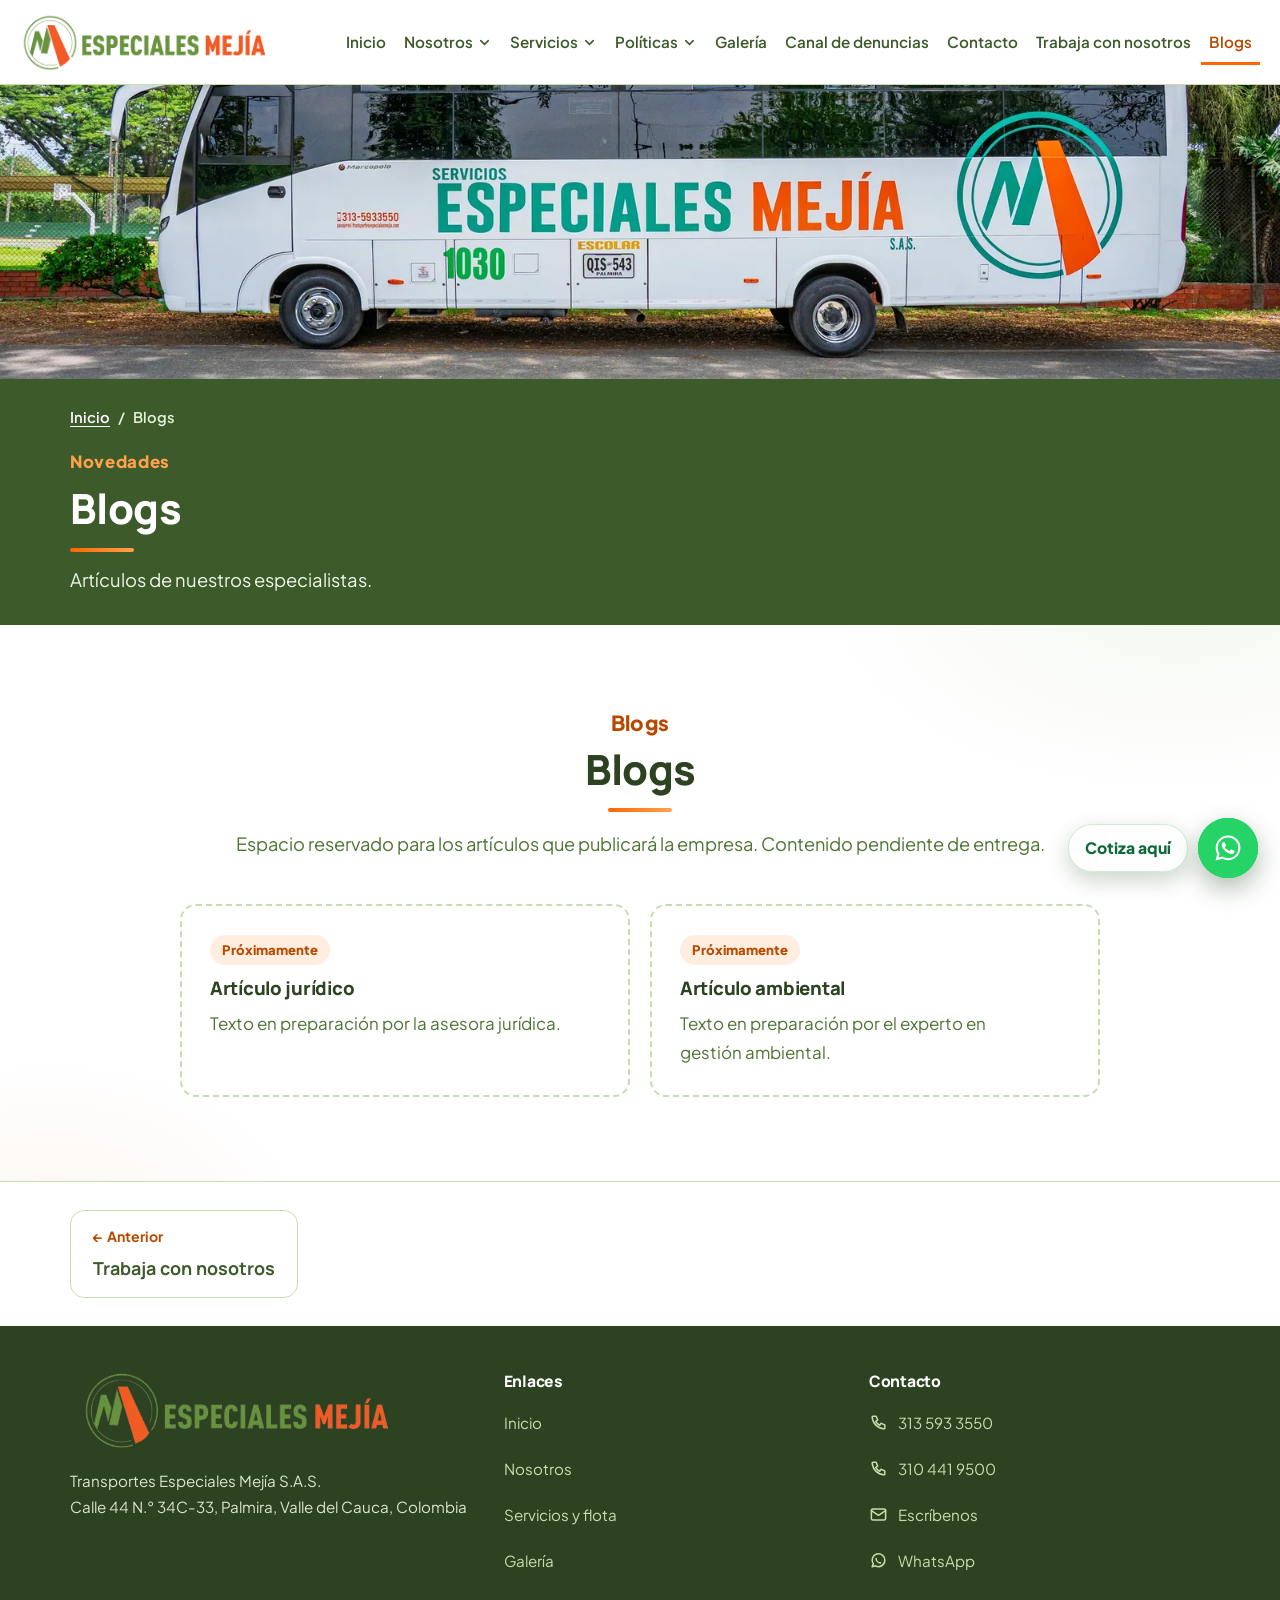
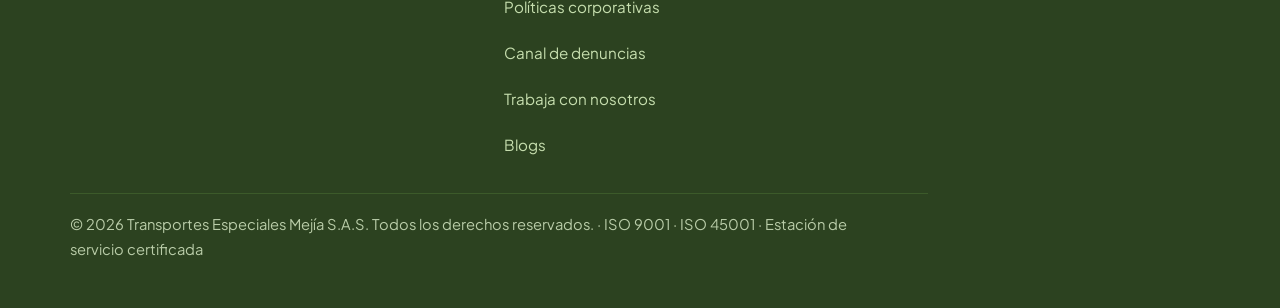
==== commit 5e2b9ea0: "Actualizar imagenes a webp (flota, hero), agregar banners 09/17/20 y ajustes de contenido en todas l" ====
--- a/blogs.html
+++ b/blogs.html
@@ -81,7 +81,7 @@
 
 <main id="contenido">
 <section class="banner" id="inicio">
-  <img class="banner__img" src="assets/banners/12.webp" alt="" width="1600" height="520" style="object-position:50% 55%" fetchpriority="high">
+  <img class="banner__img" src="assets/banners/17.webp" alt="" width="1600" height="640" style="object-position:50% 55%" fetchpriority="high">
   <div class="contenedor banner__cuerpo">
     <nav class="migas" aria-label="Ruta de navegación"><a href="index.html">Inicio</a><span aria-hidden="true">/</span><span aria-current="page">Blogs</span></nav>
     <span class="banner__eyebrow">Novedades</span>
--- a/assets/css/styles.css
+++ b/assets/css/styles.css
@@ -843,3 +843,47 @@
 body.lb-abierto{overflow:hidden}
 @media(prefers-reduced-motion:reduce){ .galeria__btn img,.hub__t img,.muestra img{transition:none} @view-transition{navigation:none} }
 .nav-movil a.sub{padding-left:36px;font-weight:500;font-size:.98rem}
+
+/* ============================================================
+   OBSERVACIONES No. 4 — «página viva pero limpia»
+   Fotos nítidas, sin velos oscuros ni degradados encima.
+   ============================================================ */
+/* Banner: foto limpia arriba; el título va en una franja verde sólida debajo */
+.banner{display:block;min-height:0;background:var(--verde-800);overflow:visible}
+.banner::before{display:none}
+.banner__img{position:static;display:block;z-index:auto;width:100%;height:clamp(190px,23vw,320px);object-fit:cover}
+.banner__cuerpo{padding-block:26px 30px}
+.banner__cuerpo>*{max-width:820px}
+.banner h1{font-size:clamp(1.9rem,3.6vw,2.6rem)}
+.banner p{font-size:1.15rem}
+/* Héroe: texto sobre verde sólido a la izquierda, foto limpia a la derecha */
+.heroe{background:var(--verde-800)}
+.heroe::before{display:none}
+.heroe__media img{object-position:50% 55%}
+@media(min-width:900px){
+  .heroe__media{inset:0 0 0 auto;width:55%;clip-path:polygon(7% 0,100% 0,100% 100%,0 100%)}
+  .heroe__cuerpo>*{max-width:470px}
+  .heroe__cuerpo>h1{max-width:470px}
+  .heroe h1{font-size:clamp(1.9rem,3.1vw,2.7rem)}
+}
+@media(max-width:899px){
+  .heroe{display:flex;flex-direction:column}
+  .heroe__media{position:relative;inset:auto;height:clamp(200px,52vw,300px);z-index:auto}
+  .heroe__cuerpo{padding-block:30px 70px}
+}
+/* Accesos del inicio: foto limpia arriba, texto debajo */
+.hub__t{display:flex;flex-direction:column;aspect-ratio:auto;background:#fff;color:var(--verde-900);border:1px solid var(--borde)}
+.hub__t::before{display:none}
+.hub__t img{position:static;z-index:auto;aspect-ratio:3/2;height:auto}
+.hub__c{position:static;padding:16px 60px 18px 18px}
+.hub__c b{color:var(--verde-900)}
+.hub__c small{color:var(--texto-suave);font-size:1rem}
+.hub__f{bottom:18px}
+/* Galería de 4 fotos: mismo tamaño, cuadrícula 2×2 */
+.galeria__rejilla{grid-template-columns:repeat(2,minmax(0,1fr));grid-auto-rows:auto;gap:18px;max-width:1000px;margin-inline:auto}
+.galeria__item{aspect-ratio:3/2}
+.galeria__btn::after{display:none}
+@media(max-width:559px){ .galeria__rejilla{grid-template-columns:1fr} }
+/* Servicios: letra más grande */
+.srv h3{font-size:1.4rem}
+.srv p{font-size:1.12rem;line-height:1.6}
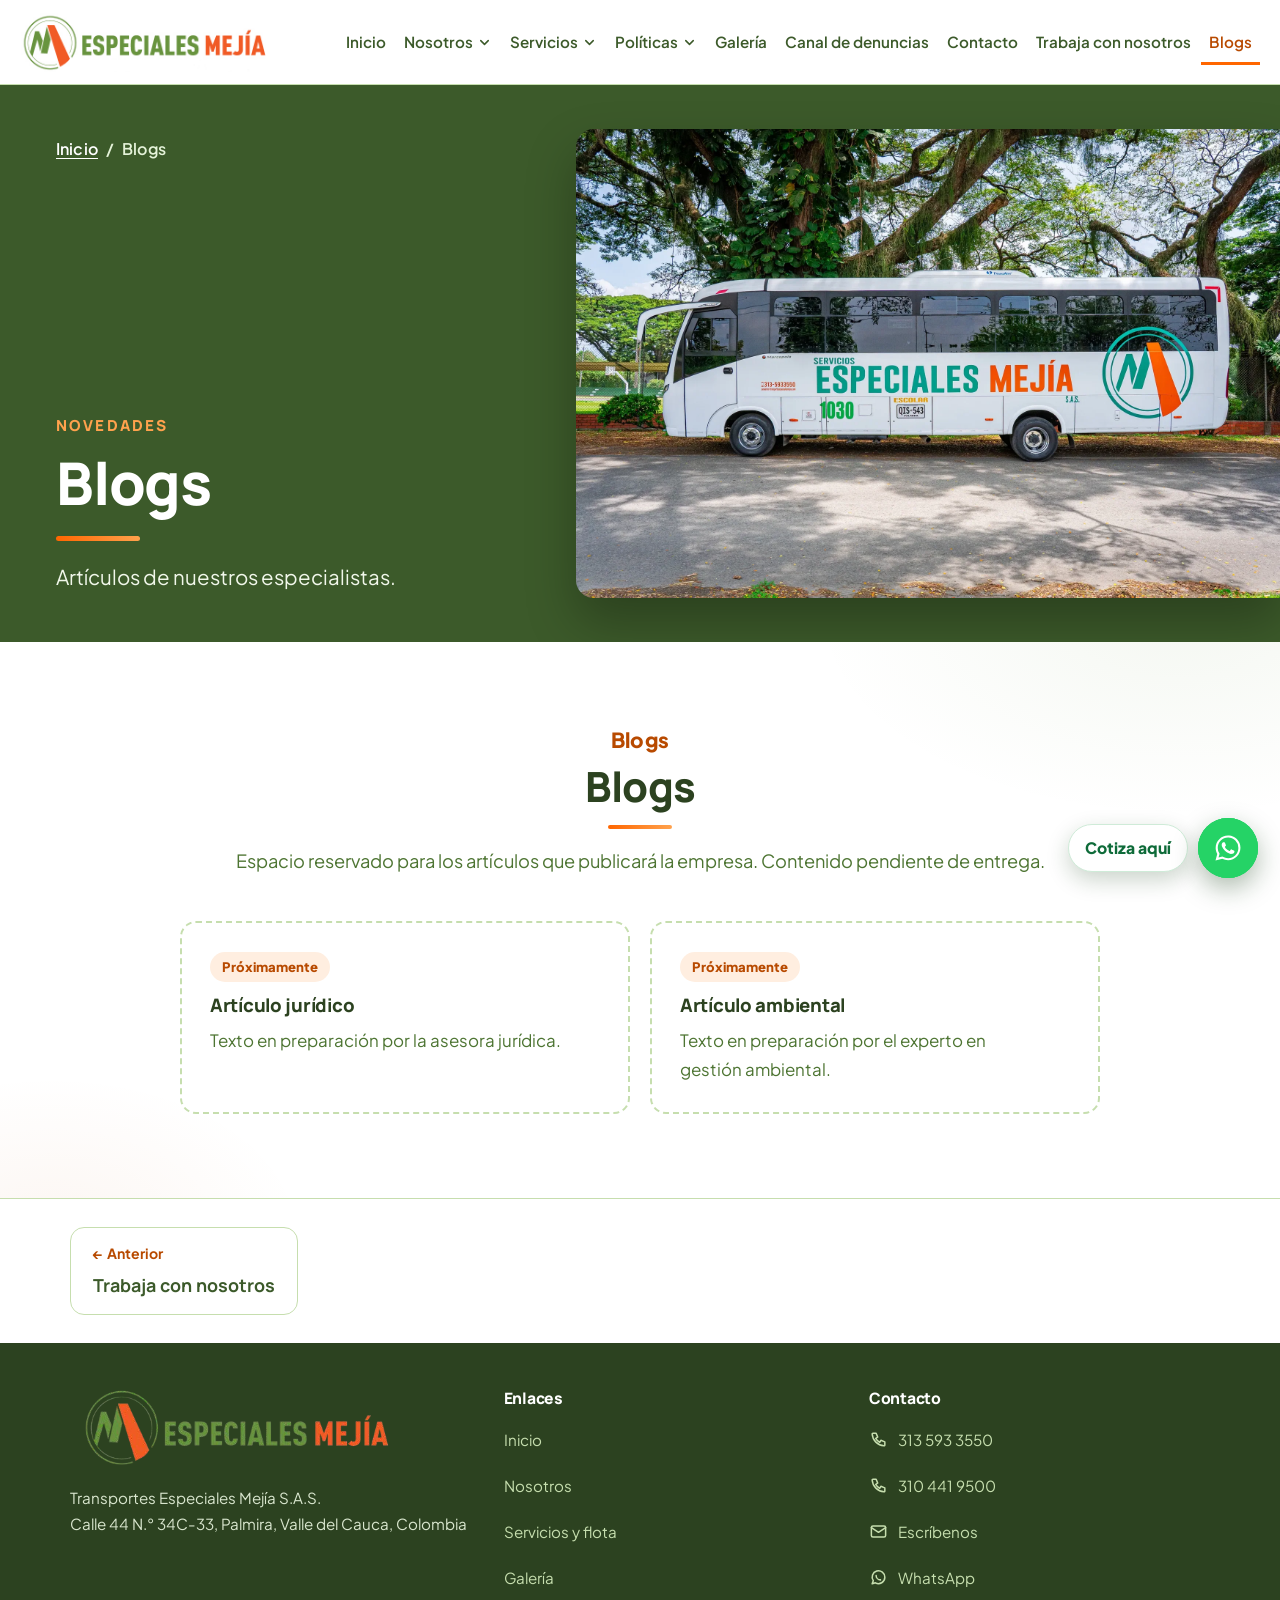
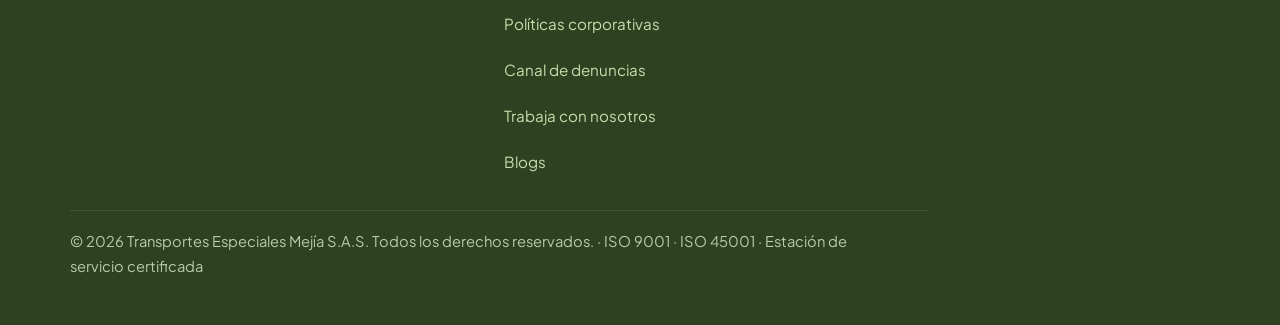
==== commit 324ab1f3: "Version VA: encabezado unificado (texto 45% / foto completa 55%), sin diagonal ni recorte, en las 12" ====
--- a/blogs.html
+++ b/blogs.html
@@ -80,14 +80,16 @@
 
 
 <main id="contenido">
-<section class="banner" id="inicio">
-  <img class="banner__img" src="assets/banners/17.webp" alt="" width="1600" height="640" style="object-position:50% 55%" fetchpriority="high">
-  <div class="contenedor banner__cuerpo">
+<section class="banner cabeza" id="inicio">
+  <div class="cabeza__texto">
     <nav class="migas" aria-label="Ruta de navegación"><a href="index.html">Inicio</a><span aria-hidden="true">/</span><span aria-current="page">Blogs</span></nav>
-    <span class="banner__eyebrow">Novedades</span>
-    <h1>Blogs</h1>
-    <p>Artículos de nuestros especialistas.</p>
+    <div class="cabeza__bloque">
+      <span class="banner__eyebrow">Novedades</span>
+      <h1>Blogs</h1>
+      <p>Artículos de nuestros especialistas.</p>
+    </div>
   </div>
+  <figure class="cabeza__foto"><img src="assets/banners/17.webp" alt="Bus 1030 en vista lateral" width="1920" height="1280" fetchpriority="high"></figure>
 </section>
 <!-- ========== MÓDULO 19 · BLOGS (Obs.3 #8: indicio de ubicación; contenido pendiente del cliente) ========== -->
 <section class="seccion seccion--claro" id="blogs">
--- a/assets/css/styles.css
+++ b/assets/css/styles.css
@@ -887,3 +887,75 @@
 /* Servicios: letra más grande */
 .srv h3{font-size:1.4rem}
 .srv p{font-size:1.12rem;line-height:1.6}
+
+/* ============================================================
+   VERSIÓN VA — base visual de la versión A con las fotos del
+   encabezado COMPLETAS (sin recorte, sin velo).
+   ============================================================ */
+/* Banner interior: foto a todo el ancho y completa. Si la pantalla es baja,
+   la foto se reduce para caber entera y el sobrante se rellena con verde. */
+.banner__img{height:auto;max-height:calc(100vh - 84px);max-height:calc(100dvh - 84px);object-fit:contain;background:var(--verde-800)}
+/* Héroe: foto pegada al borde derecho, completa (sin corte diagonal) */
+.heroe__media img{object-fit:contain;object-position:100% 50%}
+@media(min-width:900px){
+  .heroe__media{clip-path:none;width:55%}
+  .heroe{min-height:calc(55vw / 1.5)}
+}
+@media(max-width:899px){
+  .heroe__media{height:auto}
+  .heroe__media img{height:auto}
+}
+/* el texto del héroe no invade la foto: su ancho termina antes del borde de la foto (45vw) */
+@media(min-width:900px){
+  .heroe__cuerpo>*,.heroe__cuerpo>h1,.heroe .heroe__cuerpo>p{max-width:min(470px,calc(45vw - max(20px,(100vw - 1140px) / 2) - 40px))}
+}
+
+/* ============================================================
+   ENCABEZADO UNIFICADO (portada y páginas interiores)
+   Texto a la izquierda · foto COMPLETA pegada al borde derecho.
+   La columna de texto ocupa la misma altura que la foto:
+   las migas alinean con el borde superior de la foto y el
+   bloque de título con su borde inferior.
+   ============================================================ */
+.cabeza{display:flex;align-items:stretch;min-height:0;padding-block:44px;background:var(--verde-800);overflow:hidden;color:#fff}
+.cabeza::before{display:none}
+.cabeza .cabeza__texto{flex:0 0 45%;box-sizing:border-box;max-width:none;display:flex;flex-direction:column;justify-content:space-between;gap:28px;
+  padding:6px 52px 6px max(56px,calc((100vw - 1440px) / 2 + 20px))}
+.cabeza .cabeza__texto>*,.cabeza .cabeza__bloque>*{max-width:640px}
+.cabeza__foto{flex:0 0 55%;box-sizing:border-box;margin:0;align-self:center}
+.cabeza__foto img{display:block;width:100%;height:auto;border-radius:18px 0 0 18px;box-shadow:0 24px 50px rgba(0,0,0,.28)}
+
+/* Tipografía del encabezado interior: grande, legible, con la identidad (Manrope + naranja) */
+.cabeza .migas{margin:0;font-size:clamp(1rem,.9vw,1.15rem);letter-spacing:.01em}
+.cabeza .banner__eyebrow{display:block;font-family:var(--fuente-titulo);font-size:clamp(.95rem,1.15vw,1.35rem);font-weight:800;letter-spacing:.14em;text-transform:uppercase;color:var(--naranja-300);margin:0 0 14px}
+.banner.cabeza h1{font-family:var(--fuente-titulo);font-size:clamp(2.6rem,4.6vw,6rem);line-height:1.04;letter-spacing:-.02em;font-weight:800;color:#fff;margin:0}
+.banner.cabeza h1::after{width:84px;height:5px;margin-top:22px}
+.banner.cabeza .cabeza__bloque p{font-size:clamp(1.2rem,1.6vw,1.9rem);line-height:1.45;color:#F1F7EA;margin:22px 0 0;max-width:26ch}
+
+/* Portada: misma retícula; el bloque completo se distribuye en la altura de la foto */
+.heroe.cabeza{padding-block:44px 112px}
+.heroe.cabeza .cabeza__texto{justify-content:center;gap:0}
+.heroe.cabeza .razon{font-family:var(--fuente-titulo);font-size:clamp(.95rem,1.15vw,1.1rem);letter-spacing:.14em;text-transform:uppercase;margin-bottom:18px}
+.heroe.cabeza .razon::after{width:84px;height:5px;margin-top:16px}
+.heroe.cabeza h1{font-size:clamp(2.2rem,3.2vw,4.1rem);line-height:1.06;letter-spacing:-.02em;margin-bottom:18px}
+.heroe.cabeza .cabeza__texto>p{font-size:clamp(1.05rem,1.25vw,1.45rem);line-height:1.55;max-width:42ch}
+.heroe.cabeza .heroe__acciones{margin-top:24px}
+.heroe.cabeza .heroe__sellos{margin-top:20px;gap:8px}
+.heroe.cabeza .sello{font-size:.88rem;padding:6px 13px}
+.heroe.cabeza .razon{margin-bottom:14px}
+
+/* la portada tiene más texto: entre 900 y 1199 px se apila igual que en móvil para que el texto no supere a la foto */
+@media(min-width:900px) and (max-width:1199px){
+  .heroe.cabeza{flex-direction:column;padding-block:0 112px}
+  .heroe.cabeza .cabeza__foto{order:-1;flex:none}
+  .heroe.cabeza .cabeza__foto img{border-radius:0;box-shadow:none}
+  .heroe.cabeza .cabeza__texto{flex:none;padding:36px 56px 0}
+  .heroe.cabeza .cabeza__texto>*{max-width:720px}
+}
+@media(max-width:899px){
+  .cabeza{flex-direction:column;padding-block:0 36px}
+  .heroe.cabeza{padding-block:0 104px}
+  .cabeza__foto{order:-1;flex:none}
+  .cabeza__foto img{border-radius:0;box-shadow:none}
+  .cabeza .cabeza__texto{flex:none;padding:28px 20px 0;gap:18px}
+}
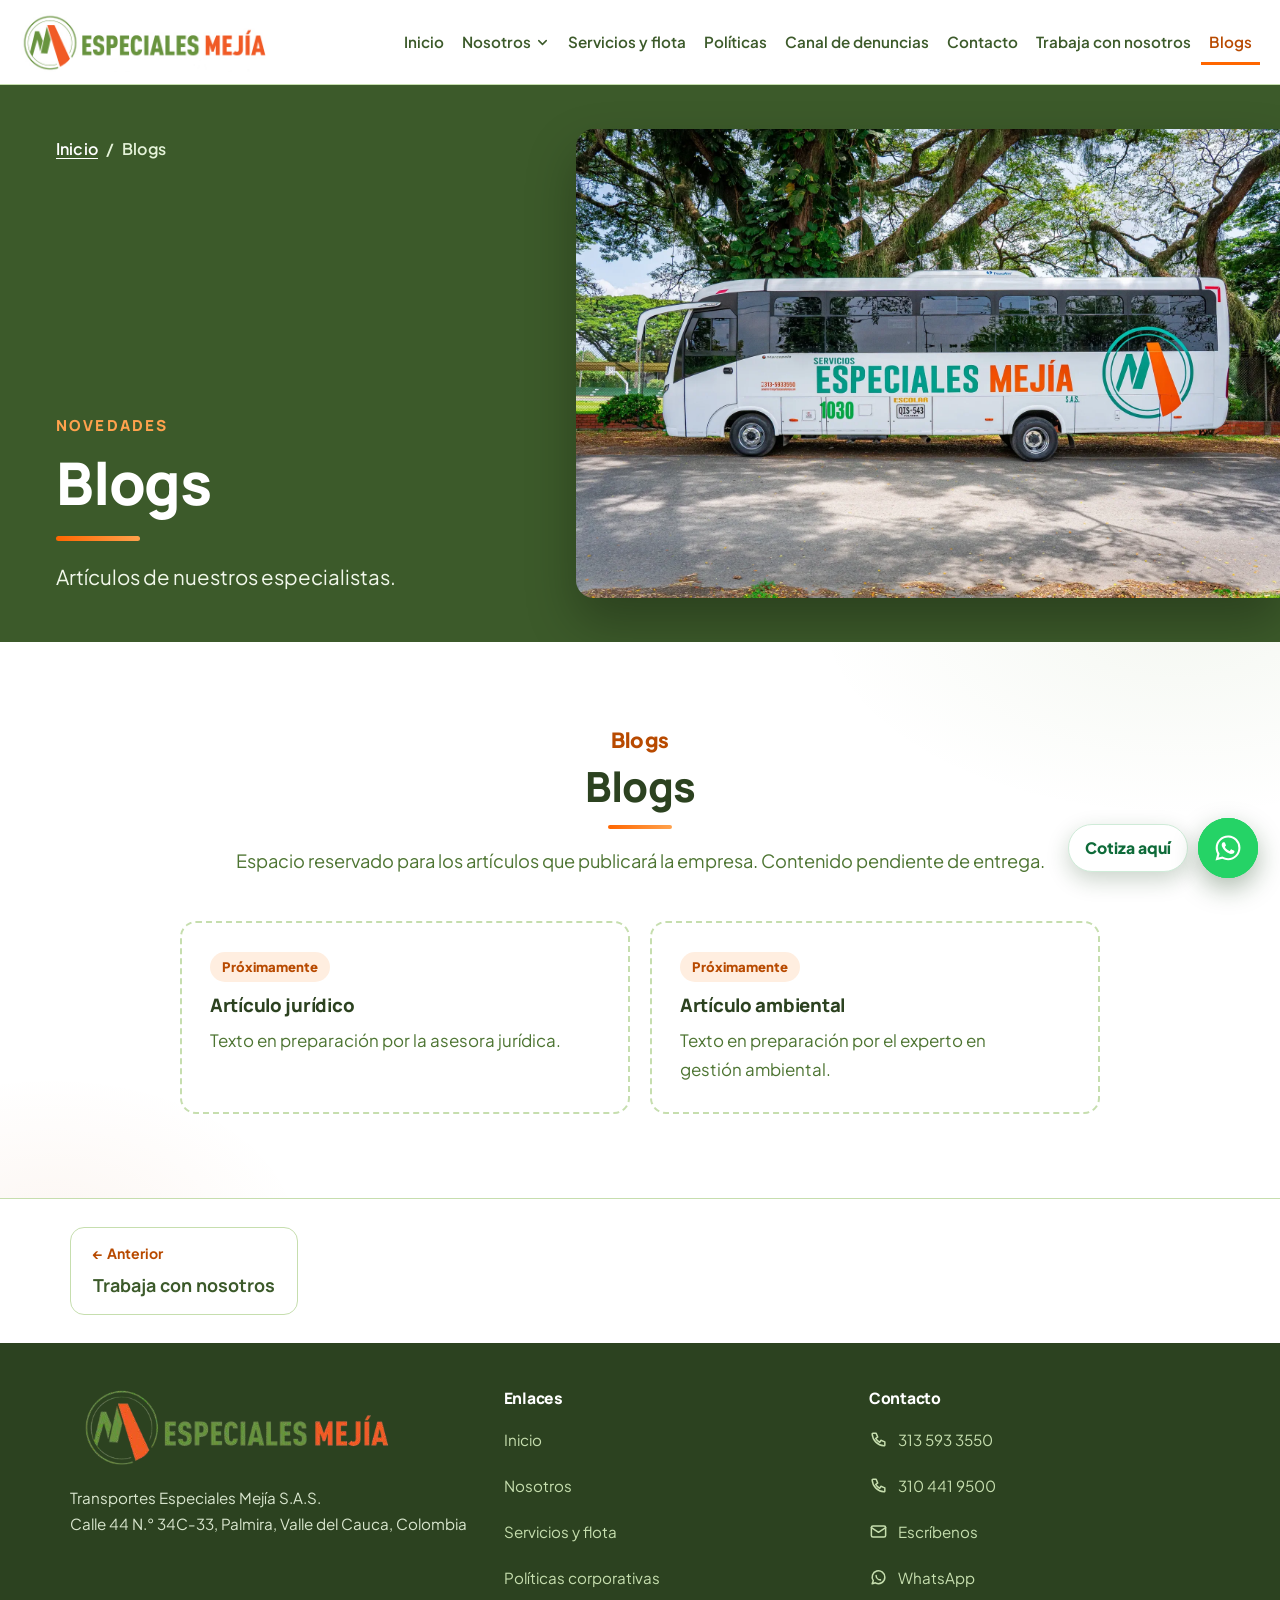
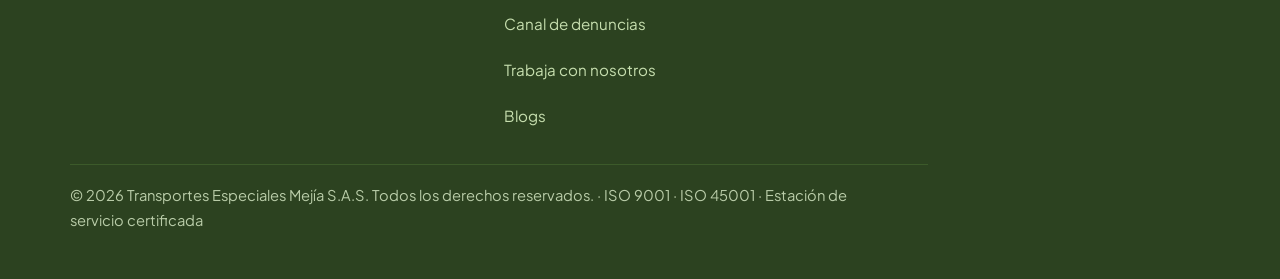
==== commit 2a5d8549: "Eliminar pagina de Galeria: galeria.html, galeria.js, assets/galeria/ (-> assets/fotos/, solo 7 mini" ====
--- a/blogs.html
+++ b/blogs.html
@@ -25,37 +25,17 @@
         <a class="nav__enlace" href="nosotros.html" aria-haspopup="true">Nosotros<svg class="nav__chev" viewBox="0 0 24 24" aria-hidden="true"><path d="M6 9l6 6 6-6"/></svg></a>
         <ul class="nav__panel">
           <li><a href="nosotros.html">Nosotros</a></li>
-          <li><a href="nosotros.html#mision-vision">Misión y visión</a></li>
-          <li><a href="principios-valores.html#principios">Principios</a></li>
-          <li><a href="principios-valores.html#valores">Valores corporativos</a></li>
-          <li><a href="nosotros.html#valor-diferencial">Nuestro valor diferencial</a></li>
+          <li><a href="principios-valores.html">Principios y valores</a></li>
           <li><a href="sistemas-de-gestion.html">Sistemas de gestión</a></li>
-          <li><a href="sostenibilidad.html">Sostenibilidad y responsabilidad ambiental</a></li>
+          <li><a href="sostenibilidad.html">Sostenibilidad</a></li>
         </ul>
       </div>
-      <div class="nav__grupo">
-        <a class="nav__enlace" href="servicios.html" aria-haspopup="true">Servicios<svg class="nav__chev" viewBox="0 0 24 24" aria-hidden="true"><path d="M6 9l6 6 6-6"/></svg></a>
-        <ul class="nav__panel">
-          <li><a href="servicios.html#srv-empresarial">Transporte Empresarial</a></li>
-          <li><a href="servicios.html#srv-escolar">Transporte escolar</a></li>
-          <li><a href="servicios.html#srv-turistico">Transporte turístico y ocasional</a></li>
-          <li><a href="servicios.html#flota">Nuestra flota</a></li>
-        </ul>
-      </div>
-      <div class="nav__grupo">
-        <a class="nav__enlace" href="politicas.html" aria-haspopup="true">Políticas<svg class="nav__chev" viewBox="0 0 24 24" aria-hidden="true"><path d="M6 9l6 6 6-6"/></svg></a>
-        <ul class="nav__panel">
-          <li><a href="politicas.html#pol-integrada">Política integrada de gestión</a></li>
-          <li><a href="politicas.html#pol-datos">Tratamiento de datos personales</a></li>
-          <li><a href="politicas.html#pol-terminos">Términos y condiciones del servicio</a></li>
-          <li><a href="politicas.html#pol-sarlaft">Política SARLAFT y PTEE</a></li>
-        </ul>
-      </div>
-      <a class="nav__enlace" href="galeria.html">Galería</a>
+      <a class="nav__enlace" href="servicios.html">Servicios y flota</a>
+      <a class="nav__enlace" href="politicas.html">Políticas</a>
       <a class="nav__enlace" href="canal-de-denuncias.html">Canal de denuncias</a>
       <a class="nav__enlace" href="contacto.html">Contacto</a>
       <a class="nav__enlace" href="trabaja-con-nosotros.html">Trabaja con nosotros</a>
-      <a aria-current="page" class="nav__enlace" href="blogs.html">Blogs</a>
+      <a class="nav__enlace" href="blogs.html" aria-current="page">Blogs</a>
     </nav>
     <a class="boton boton--primario boton--ico" href="contacto.html"><svg viewBox="0 0 24 24" aria-hidden="true"><rect x="3.5" y="5" width="17" height="15" rx="2.5"/><path d="M3.5 10h17M8 3v4M16 3v4"/></svg>Solicitar servicio</a>
     <button class="menu-btn" id="menuBtn" aria-expanded="false" aria-controls="navMovil" aria-label="Abrir menú">
@@ -70,11 +50,10 @@
     <a class="sub" href="sostenibilidad.html">Sostenibilidad</a>
     <a href="servicios.html">Servicios y flota</a>
     <a href="politicas.html">Políticas</a>
-    <a href="galeria.html">Galería</a>
     <a href="canal-de-denuncias.html">Canal de denuncias</a>
     <a href="contacto.html">Contacto</a>
     <a href="trabaja-con-nosotros.html">Trabaja con nosotros</a>
-    <a aria-current="page" href="blogs.html">Blogs</a>
+    <a href="blogs.html" aria-current="page">Blogs</a>
   </nav>
 </header>
 
@@ -132,7 +111,6 @@
           <li><a href="index.html">Inicio</a></li>
           <li><a href="nosotros.html">Nosotros</a></li>
           <li><a href="servicios.html">Servicios y flota</a></li>
-          <li><a href="galeria.html">Galería</a></li>
           <li><a href="politicas.html">Políticas corporativas</a></li>
           <li><a href="canal-de-denuncias.html">Canal de denuncias</a></li>
           <li><a href="trabaja-con-nosotros.html">Trabaja con nosotros</a></li>
--- a/assets/css/styles.css
+++ b/assets/css/styles.css
@@ -798,50 +798,8 @@
 .hub__c b{font-family:var(--fuente-titulo);font-size:1.25rem;line-height:1.2}
 .hub__c small{font-size:.92rem;color:#EEF6E6;line-height:1.35}
 .hub__f{position:absolute;right:14px;bottom:14px;width:36px;height:36px;border-radius:50%;background:var(--naranja-btn);display:flex;align-items:center;justify-content:center;font-weight:800}
-.muestra{display:grid;gap:12px;grid-template-columns:repeat(2,minmax(0,1fr))}
-@media(min-width:760px){ .muestra{grid-template-columns:repeat(3,minmax(0,1fr))} }
-.muestra a{display:block;border-radius:14px;overflow:hidden;aspect-ratio:3/2;box-shadow:var(--sombra)}
-.muestra img{width:100%;height:100%;object-fit:cover;transition:transform .5s ease}
-.muestra a:hover img{transform:scale(1.06)}
-
-/* galería */
-.galeria__barra{display:flex;flex-wrap:wrap;align-items:center;justify-content:space-between;gap:14px;margin-bottom:28px;position:sticky;top:76px;z-index:20;background:rgba(255,255,255,.94);backdrop-filter:blur(8px);padding:12px 0;border-bottom:1px solid var(--borde)}
-.chips{display:flex;flex-wrap:wrap;gap:10px}
-.chip{display:inline-flex;align-items:center;gap:8px;min-height:44px;padding:8px 18px;border-radius:100px;border:1.5px solid var(--verde-200);background:#fff;color:var(--verde-800);font:inherit;font-weight:700;cursor:pointer;transition:background .18s,border-color .18s,color .18s}
-.chip i{font-style:normal;font-size:.82rem;background:var(--verde-100);color:var(--verde-800);border-radius:100px;padding:2px 9px}
-.chip:hover{border-color:var(--verde-500)}
-.chip[aria-pressed="true"]{background:var(--verde-700);border-color:var(--verde-700);color:#fff}
-.chip[aria-pressed="true"] i{background:rgba(255,255,255,.22);color:#fff}
-.galeria__estado{margin:0;font-size:.95rem;font-weight:600;color:var(--verde-700)}
-.galeria__rejilla{list-style:none;margin:0;padding:0;display:grid;gap:12px;grid-auto-flow:dense;
- grid-template-columns:repeat(auto-fill,minmax(min(100%,260px),1fr));grid-auto-rows:clamp(190px,24vw,240px)}
-.galeria__item[hidden]{display:none}
-.galeria__item--alto{grid-row:span 2}
-@media(min-width:760px){ .galeria__item--ancho{grid-column:span 2} }
-.galeria__btn{display:block;width:100%;height:100%;padding:0;border:0;border-radius:14px;overflow:hidden;cursor:zoom-in;background-color:var(--verde-100);position:relative;box-shadow:var(--sombra)}
-.galeria__btn img{width:100%;height:100%;object-fit:cover;transition:transform .5s ease}
-.galeria__btn::after{content:"";position:absolute;inset:0;background:linear-gradient(0deg,rgba(18,44,24,.35),rgba(18,44,24,0) 40%);opacity:0;transition:opacity .25s}
-.galeria__btn:hover img,.galeria__btn:focus-visible img{transform:scale(1.06)}
-.galeria__btn:hover::after,.galeria__btn:focus-visible::after{opacity:1}
-.galeria__btn:focus-visible{outline:3px solid var(--naranja-500);outline-offset:3px}
-
-/* visor (lightbox) */
-.lb{border:0;padding:0;background:transparent;max-width:none;max-height:none;width:100vw;height:100vh;height:100dvh;color:#fff}
-.lb::backdrop{background:rgba(10,24,12,.94)}
-.lb__marco{position:relative;width:100%;height:100%;display:flex;align-items:center;justify-content:center;padding:56px 64px 24px}
-.lb__fig{margin:0;max-width:100%;max-height:100%;display:flex;flex-direction:column;align-items:center;gap:12px;touch-action:pan-y}
-.lb__fig img{max-width:100%;max-height:calc(100dvh - 130px);object-fit:contain;border-radius:8px;background:#0b180e}
-.lb__fig figcaption{display:flex;gap:14px;align-items:baseline;justify-content:center;flex-wrap:wrap;text-align:center;font-size:.98rem;color:#EEF6E6}
-.lb__fig figcaption b{color:var(--naranja-300);font-weight:800}
-.lb__cerrar,.lb__nav{position:absolute;display:flex;align-items:center;justify-content:center;width:48px;height:48px;border-radius:50%;border:1.5px solid rgba(255,255,255,.4);background:rgba(255,255,255,.1);color:#fff;cursor:pointer;transition:background .18s}
-.lb__cerrar:hover,.lb__nav:hover{background:var(--naranja-btn)}
-.lb__cerrar{top:12px;right:14px}
-.lb__nav{top:50%;transform:translateY(-50%)}
-.lb__nav--ant{left:10px}.lb__nav--sig{right:10px}
-.lb svg{width:24px;height:24px;stroke:currentColor;fill:none;stroke-width:2.4;stroke-linecap:round;stroke-linejoin:round}
-@media(max-width:640px){ .lb__marco{padding:60px 8px 16px} .lb__nav{top:auto;bottom:12px;transform:none} .lb__nav--ant{left:calc(50% - 60px)} .lb__nav--sig{right:calc(50% - 60px)} .lb__fig img{max-height:calc(100dvh - 190px)} }
-body.lb-abierto{overflow:hidden}
-@media(prefers-reduced-motion:reduce){ .galeria__btn img,.hub__t img,.muestra img{transition:none} @view-transition{navigation:none} }
+
+@media(prefers-reduced-motion:reduce){ .hub__t img{transition:none} @view-transition{navigation:none} }
 .nav-movil a.sub{padding-left:36px;font-weight:500;font-size:.98rem}
 
 /* ============================================================
@@ -879,14 +837,15 @@
 .hub__c b{color:var(--verde-900)}
 .hub__c small{color:var(--texto-suave);font-size:1rem}
 .hub__f{bottom:18px}
-/* Galería de 4 fotos: mismo tamaño, cuadrícula 2×2 */
-.galeria__rejilla{grid-template-columns:repeat(2,minmax(0,1fr));grid-auto-rows:auto;gap:18px;max-width:1000px;margin-inline:auto}
-.galeria__item{aspect-ratio:3/2}
-.galeria__btn::after{display:none}
-@media(max-width:559px){ .galeria__rejilla{grid-template-columns:1fr} }
 /* Servicios: letra más grande */
 .srv h3{font-size:1.4rem}
 .srv p{font-size:1.12rem;line-height:1.6}
+/* hub de 7 tarjetas: la última fila queda centrada */
+.hub{display:flex;flex-wrap:wrap;justify-content:center}
+.hub__t{flex:0 1 calc((100% - 54px)/4)}
+@media(max-width:1099px){.hub__t{flex-basis:calc((100% - 36px)/3)}}
+@media(max-width:799px){.hub__t{flex-basis:calc((100% - 18px)/2)}}
+@media(max-width:539px){.hub__t{flex-basis:100%}}
 
 /* ============================================================
    VERSIÓN VA — base visual de la versión A con las fotos del
@@ -959,3 +918,4 @@
   .cabeza__foto img{border-radius:0;box-shadow:none}
   .cabeza .cabeza__texto{flex:none;padding:28px 20px 0;gap:18px}
 }
+.nav__enlace.es-actual{color:var(--naranja-txt);box-shadow:inset 0 -3px 0 var(--naranja-500)}
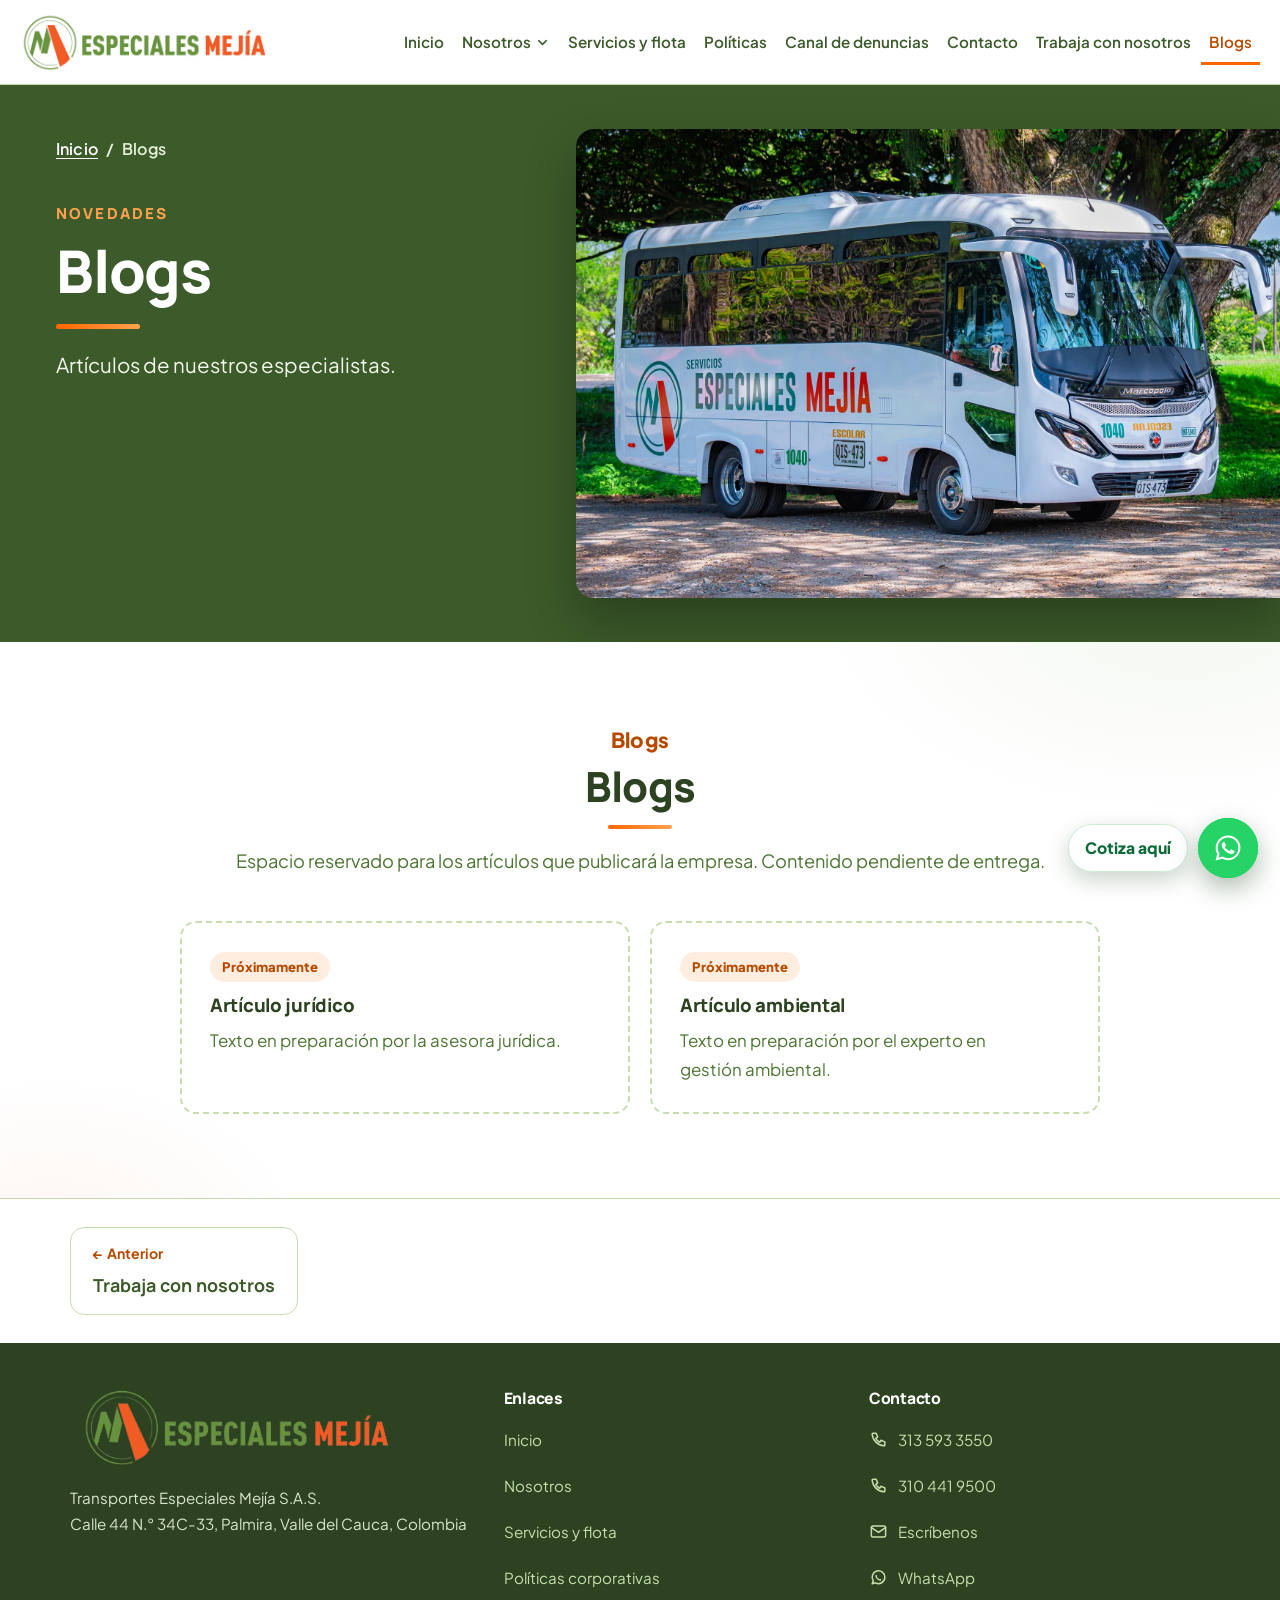
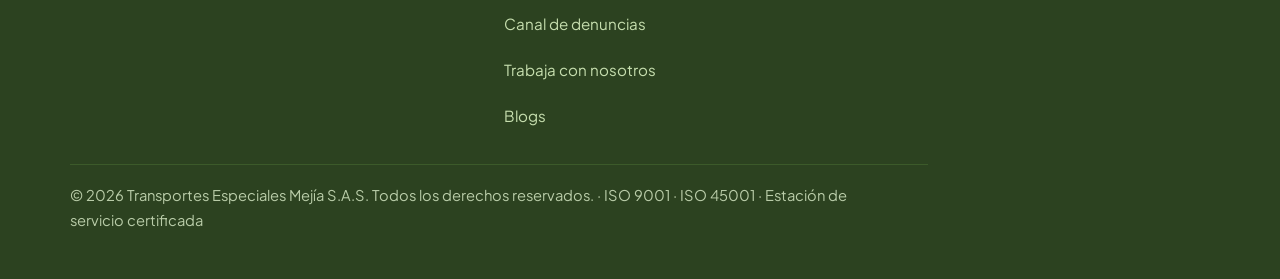
==== commit 1b1298e3: "Agregar fotos y banners nuevos (25,27,28) a las paginas, ajustes de contenido" ====
--- a/blogs.html
+++ b/blogs.html
@@ -68,7 +68,7 @@
       <p>Artículos de nuestros especialistas.</p>
     </div>
   </div>
-  <figure class="cabeza__foto"><img src="assets/banners/17.webp" alt="Bus 1030 en vista lateral" width="1920" height="1280" fetchpriority="high"></figure>
+  <figure class="cabeza__foto"><img src="assets/banners/25.webp" alt="Vehículo 1040 en vista de tres cuartos" width="1920" height="1280" fetchpriority="high"></figure>
 </section>
 <!-- ========== MÓDULO 19 · BLOGS (Obs.3 #8: indicio de ubicación; contenido pendiente del cliente) ========== -->
 <section class="seccion seccion--claro" id="blogs">
--- a/assets/css/styles.css
+++ b/assets/css/styles.css
@@ -847,6 +847,52 @@
 @media(max-width:799px){.hub__t{flex-basis:calc((100% - 18px)/2)}}
 @media(max-width:539px){.hub__t{flex-basis:100%}}
 
+/* foto completa en su proporción original (P04-S2-F1 = G36): sin recorte ni zoom */
+.marco--completa img{aspect-ratio:auto;height:auto;object-fit:contain}
+.marco--completa:hover img{transform:none}
+
+/* Valor diferencial (P06-S4): 3 fotos completas bajo los pilares */
+.vd-fotos{display:grid;grid-template-columns:repeat(3,1fr);gap:18px;margin-top:44px}
+.vd-fotos figure{margin:0;border-radius:16px;overflow:hidden;box-shadow:var(--sombra)}
+.vd-fotos img{display:block;width:100%;height:auto}
+@media(max-width:799px){.vd-fotos{grid-template-columns:1fr;gap:14px}}
+
+/* Nuestros servicios (P06-S2): 2 fotos completas bajo las tarjetas */
+.vd-fotos--2{grid-template-columns:repeat(2,1fr)}
+@media(max-width:799px){.vd-fotos--2{grid-template-columns:1fr}}
+
+/* Conducción eficiente (P05-S2-F4 = G26): misma tarjeta naranja, ahora con la foto de fondo bajo un velo naranja,
+   igual que las demás tarjetas del mosaico (que llevan velo verde) */
+.mosaico__solido--fondo{background:var(--naranja-btn)}
+.mosaico .mosaico__solido--fondo figcaption{background:linear-gradient(to top,rgba(194,78,0,.95) 0%,rgba(194,78,0,.86) 48%,rgba(194,78,0,.55) 100%)}
+.mosaico__solido--fondo .mosaico__ico{z-index:3}
+
+
+/* ===== Explore el sitio: accesos con la foto del encabezado de cada página ===== */
+/* Nosotros como tarjeta ancha (elegida el 23 nov), foto completa a la izquierda y sus 4 páginas al lado */
+.hub--alt{gap:18px}
+.hub-grupo{flex:0 0 100%;display:grid;grid-template-columns:minmax(0,1.15fr) minmax(0,1fr);align-items:center;background:#fff;border:1px solid var(--borde);border-radius:16px;overflow:hidden;box-shadow:var(--sombra)}
+.hub-grupo__foto{display:block;align-self:stretch;background:var(--verde-800);display:flex;align-items:center}
+.hub-grupo__foto img{display:block;width:100%;height:auto}
+.hub-grupo__texto{padding:28px 32px}
+.hub-grupo__eti{display:block;font-family:var(--fuente-titulo);font-weight:800;font-size:.9rem;letter-spacing:.14em;text-transform:uppercase;color:var(--naranja-txt);margin-bottom:6px}
+.hub-grupo h3{font-family:var(--fuente-titulo);font-size:clamp(1.5rem,2.2vw,2rem);line-height:1.15;color:var(--verde-900);margin:0 0 8px}
+.hub-grupo p{margin:0 0 16px;color:var(--texto-suave);font-size:1.05rem}
+.hub-grupo__lista{list-style:none;margin:0;padding:0;display:grid;gap:10px}
+.hub-grupo__lista a{position:relative;display:flex;align-items:center;justify-content:space-between;gap:14px;padding:12px 14px 12px 16px;border:1px solid var(--borde);border-radius:12px;background:var(--superficie,#fff);color:var(--verde-900);text-decoration:none;transition:border-color .2s ease,transform .2s ease}
+.hub-grupo__lista a>span:first-child{display:flex;flex-direction:column;gap:1px}
+.hub-grupo__lista b{font-family:var(--fuente-titulo);font-size:1.08rem}
+.hub-grupo__lista small{color:var(--texto-suave);font-size:.95rem}
+.hub-grupo__lista .hub__f{position:static;flex:none;color:#fff}
+.hub-grupo__lista a:hover,.hub-grupo__lista a:focus-visible{border-color:var(--naranja-500);transform:translateX(3px)}
+.hub--alt .hub__t{flex-basis:calc((100% - 36px)/3)}
+@media(max-width:899px){.hub-grupo{grid-template-columns:1fr}.hub-grupo__texto{padding:22px 20px}}
+@media(max-width:799px){.hub--alt .hub__t{flex-basis:calc((100% - 18px)/2)}}
+@media(max-width:539px){.hub--alt .hub__t{flex-basis:100%}}
+@media(min-width:1100px){.hub-grupo__lista{grid-template-columns:1fr 1fr}.hub-grupo__lista a{align-items:flex-start;min-height:100%}.hub-grupo__lista a .hub__f{margin-top:2px}}
+.hub-grupo__foto{background:transparent}
+@media(min-width:1100px){.hub-grupo{grid-template-columns:minmax(0,1.3fr) minmax(0,1fr)}.hub-grupo__texto{padding:22px 26px}.hub-grupo p{margin-bottom:12px}.hub-grupo__lista{gap:8px}.hub-grupo__lista a{padding:10px 12px}}
+
 /* ============================================================
    VERSIÓN VA — base visual de la versión A con las fotos del
    encabezado COMPLETAS (sin recorte, sin velo).
@@ -873,12 +919,12 @@
    ENCABEZADO UNIFICADO (portada y páginas interiores)
    Texto a la izquierda · foto COMPLETA pegada al borde derecho.
    La columna de texto ocupa la misma altura que la foto:
-   las migas alinean con el borde superior de la foto y el
-   bloque de título con su borde inferior.
+   páginas interiores: migas y bloque de título alineados arriba,
+   a la altura del borde superior de la foto.
    ============================================================ */
 .cabeza{display:flex;align-items:stretch;min-height:0;padding-block:44px;background:var(--verde-800);overflow:hidden;color:#fff}
 .cabeza::before{display:none}
-.cabeza .cabeza__texto{flex:0 0 45%;box-sizing:border-box;max-width:none;display:flex;flex-direction:column;justify-content:space-between;gap:28px;
+.cabeza .cabeza__texto{flex:0 0 45%;box-sizing:border-box;max-width:none;display:flex;flex-direction:column;justify-content:flex-start;gap:clamp(28px,3vw,48px);
   padding:6px 52px 6px max(56px,calc((100vw - 1440px) / 2 + 20px))}
 .cabeza .cabeza__texto>*,.cabeza .cabeza__bloque>*{max-width:640px}
 .cabeza__foto{flex:0 0 55%;box-sizing:border-box;margin:0;align-self:center}
